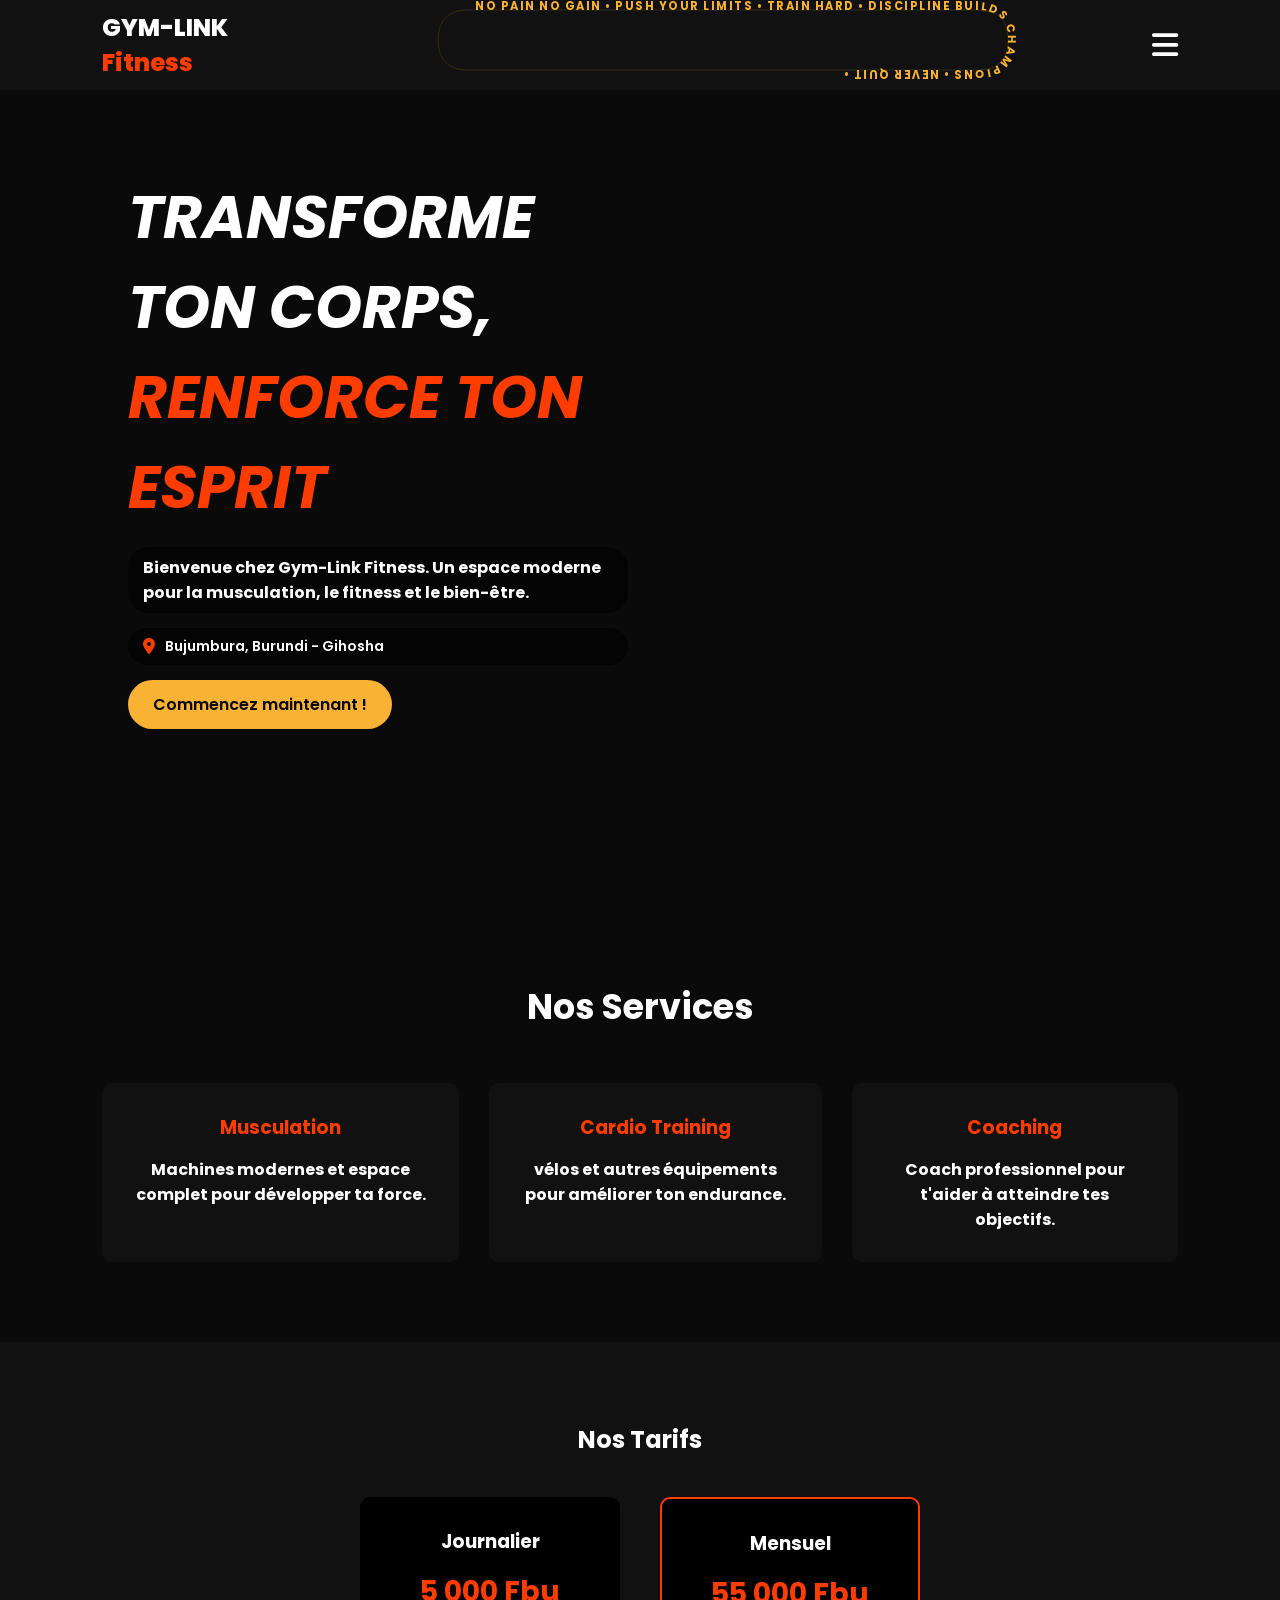
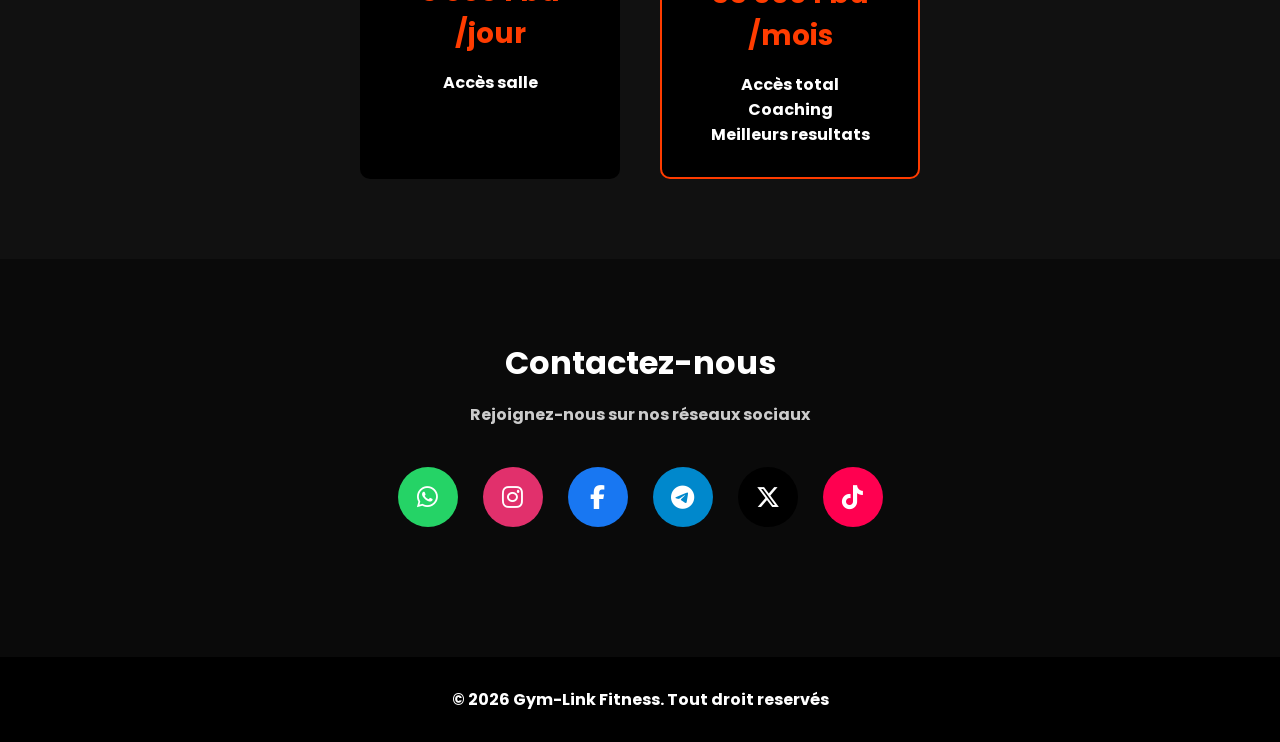
==== index.html @ d50b7b82 "mise a jour du siteweb" ====
<!doctype html>
<html lang="fr">
  <head>
    <meta charset="UTF-8" />
    <meta name="viewport" content="width=device-width, initial-scale=1.0" />
    <title>Gym-Link Fitness</title>
    <link rel="stylesheet" href="style.css" />
    <link
      rel="stylesheet"
      href="https://cdnjs.cloudflare.com/ajax/libs/font-awesome/6.5.0/css/all.min.css"
    />
    <link
      href="https://fonts.googleapis.com/css2?family=Poppins:wght@300;400;600;800&display=swap"
      rel="stylesheet"
    />
  </head>

  <body>
    <header>
      <nav class="navbar">
        <h2 class="logo">GYM-LINK <br /><span>Fitness</span></h2>
        <div class="ticker-wrapper">
          <svg viewBox="0 0 1000 120" class="ticker-svg">
            <path
              id="ticker-path"
              d="
        M 120 60
        Q 120 20 160 20
        L 840 20
        Q 880 20 880 60
        Q 880 100 840 100
        L 160 100
        Q 120 100 120 60
      "
              fill="none"
              stroke="rgba(249,178,51,0.2)"
            />

            <text class="ticker-text">
              <textPath id="text1" href="#ticker-path">
                NO PAIN NO GAIN • PUSH YOUR LIMITS • TRAIN HARD • DISCIPLINE
                BUILDS CHAMPIONS • NEVER QUIT •
              </textPath>
            </text>

            <text class="ticker-text">
              <textPath id="text2" href="#ticker-path">
                NO PAIN NO GAIN • PUSH YOUR LIMITS • TRAIN HARD • DISCIPLINE
                BUILDS CHAMPIONS • NEVER QUIT •
              </textPath>
            </text>
          </svg>
        </div>
        <div class="menu-burger">
          <i class="fas fa-bars" id="menu-btn"></i>
        </div>
      </nav>

      <!-- SIDEBAR -->
      <div class="sidebar" id="sidebar">
        <div class="close-btn" id="close-btn">&times;</div>

        <ul>
          <li>
            <a href="nosservices.html" data-key="tr-Services"></a>
          </li>
          <li><a href="tarifs.html" data-key="tr-Tarifs"></a></li>
          <li><a href="contact.html" data-key="tr-cont"></a></li>
          <li class="active">
            <a href="tutoriels.html" data-key="tr-entr&cons">
              <span>→</span>
            </a>
          </li>
        </ul>

        <div class="bottom">
          <a href="serviceclient.html">
            <span data-key="service_client"></span>
            <i class="fas fa-info-circle"></i>
          </a>

          <div id="google_translate_element">
            <div class="langue">
              <p onclick="toggleMenu()">
                <span id="current-lang">Français</span>
                <i class="fas fa-chevron-down"></i>
              </p>

              <ul id="lang-menu" class="hidden">
                <li onclick="changeLang('fr')">Français</li>
                <li onclick="changeLang('en')">English</li>
              </ul>
            </div>
          </div>
        </div>
      </div>
    </header>

    <!-- HERO -->
    <section class="hero">
      <div class="hero-content">
        <h1 data-key="hero_title">
          <span></span>
        </h1>

        <p data-key="hero_text"></p>

        <div class="address">
          <i class="fas fa-map-marker-alt"></i>
          <span data-key="location"></span>
        </div>

        <a href="A propos.html" class="btn" data-key="about_btn"> </a>

        <marquee class="hero-ticker" scrollamount="6">
          NO PAIN NO GAIN . PUSH YOUR LIMITS . TRAIN HARD . STRONGER EVERY DAY .
          DISCIPLINE BUILDS CHAMPIONS . NEVER QUIT .
        </marquee>
      </div>
    </section>

    <!-- SERVICES -->
    <section class="services" id="services">
      <h2 data-key="services_title"></h2>

      <div class="cards">
        <div class="card">
          <h3 data-key="musculation"></h3>
          <p data-key="musculation_desc"></p>
        </div>

        <div class="card">
          <h3 data-key="cardio"></h3>
          <p data-key="cardio_desc"></p>
        </div>

        <div class="card">
          <h3 data-key="coaching"></h3>
          <p data-key="coaching_desc"></p>
        </div>
      </div>
    </section>

    <!-- PRICING -->
    <section class="pricing" id="tarifs">
      <h2 data-key="pricing_title"></h2>

      <div class="price-cards">
        <div class="price">
          <h3 data-key="daily"></h3>
          <p class="amount" data-key="daily_price"></p>
          <p data-key="daily_access"></p>
        </div>

        <div class="price premium">
          <h3 data-key="monthly"></h3>
          <p class="amount" data-key="monthly_price"></p>
          <p data-key="monthly_access"></p>
          <p data-key="monthly_coaching"></p>
          <p data-key="monthly_result"></p>
        </div>
      </div>
    </section>

    <!-- CONTACT -->
    <section class="contact" id="contact">
      <h2 data-key="contact_title"></h2>

      <p data-key="social_text"></p>

      <div class="social-links">
        <a href="https://wa.me/25779116117" target="_blank">
          <i class="fab fa-whatsapp"></i>
        </a>

        <a href="#" target="_blank">
          <i class="fab fa-instagram"></i>
        </a>

        <a href="#" target="_blank">
          <i class="fab fa-facebook-f"></i>
        </a>

        <a href="#" target="_blank">
          <i class="fab fa-telegram"></i>
        </a>

        <a href="#" target="_blank">
          <i class="fab fa-x-twitter"></i>
        </a>

        <a href="#" target="_blank">
          <i class="fab fa-tiktok"></i>
        </a>
      </div>
    </section>

    <!-- FOOTER -->
    <footer>
      <p data-key="footer"></p>
    </footer>
    <script src="translate.js"></script>
  </body>
</html>
---- style.css ----
* {
  margin: 0;
  padding: 0;
  box-sizing: border-box;
  font-family: "Poppins", sans-serif;
}

body {
  background: #0a0a0a;
  color: white;
  font-weight: bold;
}

a {
  text-decoration: none;
  color: #000;
}

header {
  position: fixed;
  top: 0;
  width: 100%;
  z-index: 1000;
}
/* NAVBAR */

.navbar {
  position: relative;

  display: flex;
  align-items: center;
  justify-content: space-between;

  padding: 20px 8%;
  background: #111;

  height: 90px;

  overflow: hidden;
}

.ticker-wrapper {
  position: absolute;

  left: 60%;
  top: 50%;

  transform: translate(-50%, -50%);

  width: 70%;
  height: 100px;

  pointer-events: none;
}

.ticker-svg {
  width: 90%;
  height: 90%;
}

/* Texte */
.ticker-text {
  fill: #f9b233;

  font-size: 15px;
  font-weight: bold;

  letter-spacing: 2px;

  text-transform: uppercase;
}

/* Animation du texte */
.ticker-text textPath {
  animation: moveText 12s linear infinite;
}

@keyframes moveText {
  from {
    start-offset: 0%;
  }

  to {
    start-offset: 100%;
  }
}

.logo {
  color: white;
  font-weight: 800;
}
.logo span {
  color: #ff3c00;
}

.nav-links {
  display: none;
}

#menu-btn {
  display: flex;
  flex-direction: column;
  cursor: pointer;
  z-index: 1100;
  color: white;
  font-size: 30px;
}

/* SIDEBAR */
.sidebar {
  position: fixed;
  top: 0;
  right: -100%;
  width: 350px;
  /* max-width: 100%; */
  /* height: 100vh; */
  height: 100%;
  background: white;
  padding: 20px;
  transition: 0.4s ease;
  /* z-index: 2000; */
  z-index: 1000;

  display: flex;
  flex-direction: column;
  justify-content: space-between;
}

/* Active (ouvre le menu) */
.sidebar.active {
  right: 0;
}

/* Bouton fermer */
.close-btn {
  font-size: 30px;
  cursor: pointer;
  text-align: right;
  color: black;
}

/* MENU LIST */
.sidebar ul {
  list-style: none;
  margin-top: 30px;
}

.sidebar ul li a {
  padding: 15px 0;
  border-bottom: 1px dotted black;
  font-weight: bold;
  cursor: pointer;
  display: flex;
  justify-content: space-between;
  text-decoration: none;
  color: black;
}

.sidebar ul li.active {
  border-left: 4px solid #ff3c00;
  padding-left: 10px;
}

/* BAS */
.bottom {
  margin-top: 40px;
}
.bottom a {
  text-decoration: none;
  font-weight: bold;
  color: black;
}

.bottom p {
  margin: 15px 0;
  cursor: pointer;
  color: black;
  font-weight: bold;
}

.bottom i {
  color: #ff3c00;
}

.langue {
  position: relative;
  cursor: pointer;
}

.langue ul {
  left: 0;
  background: #222;
  list-style: none;
  padding: 0;
  margin: 0;
  width: 120px;
  border-radius: 5px;
}

.langue ul li {
  padding: 8px;
  color: white;
}

.langue ul li:hover {
  background: #f9b233;
}

.hidden {
  display: none;
}

.hero {
  min-height: 100vh;
  background-image: url("IMAGE/backgroung001.jpeg");
  background-size: cover;
  background-position: center;
  background-repeat: no-repeat;

  display: flex;
  align-items: center;
  padding-left: 0 8%;
  position: relative;
}

.hero-content {
  max-width: 500px;
  display: flex;
  flex-direction: column;
  gap: 15px;
  margin-left: 10%;
}

.hero h1 {
  font-size: 60px;
  font-style: oblique;
}

.hero h1 span {
  color: #ff3c00;
}

.hero p {
  font-weight: bold;
  background: rgba(0, 0, 0, 0.6);
  padding: 8px 15px;
  border-radius: 20px;
}

/* HERO ADDRESS */

.address {
  display: flex;
  align-items: center;
  gap: 10px;

  font-weight: 600;
  font-size: 14px;

  background: rgba(0, 0, 0, 0.6);
  padding: 8px 15px;
  border-radius: 20px;

  backdrop-filter: blur(5px);
}

.address i {
  color: #ff3c00;
  font-size: 16px;
}
/* BOUTON */
.btn {
  display: inline-block;
  width: fit-content;

  background: #f9b233;
  color: black;
  padding: 12px 25px;
  text-decoration: none;
  font-weight: 600;
  border-radius: 30px;
}

.btn:hover {
  background: #ddd;
}

.hero-ticker {
  position: absolute;
  bottom: 30px;
  left: 0;
  width: 100%;
  color: #f9b233;
  font-weight: bold;
  font-size: 14px;
  display: none;
  text-align: center;
}

/* SERVICES */

.services {
  padding: 80px 8%;
  text-align: center;
}

.services h2 {
  font-size: 35px;
  margin-bottom: 50px;
}

.cards {
  display: flex;
  gap: 30px;
  justify-content: center;
}

.card {
  background: #111;
  padding: 30px;
  border-radius: 10px;
  transition: 0.3s;
}

.card:hover {
  transform: translateY(-10px);
  background: #1b1b1b;
}

.card h3 {
  margin-bottom: 15px;
  color: #ff3c00;
}

/* PRICING */

.pricing {
  padding: 80px 8%;
  text-align: center;
  background: #111;
}

.price-cards {
  display: flex;
  gap: 40px;
  justify-content: center;
  margin-top: 40px;
}

.price {
  background: black;
  padding: 30px;
  border-radius: 10px;
  width: 260px;
}

.price .amount {
  font-size: 28px;
  margin: 15px 0;
  color: #ff3c00;
}

.premium {
  border: 2px solid #ff3c00;
}

/* CONTACT */

.contact {
  padding: 80px 8%;
  text-align: center;
  background: #0a0a0a;
}

.contact h2 {
  font-size: 32px;
  margin-bottom: 15px;
}

.contact p {
  margin-bottom: 40px;
  color: #ccc;
}

.social-links {
  display: flex;
  justify-content: center;
  gap: 25px;
  flex-wrap: wrap;
}

.social-links a {
  width: 60px;
  height: 60px;

  display: flex;
  align-items: center;
  justify-content: center;

  background: #111;

  border-radius: 50%;

  font-size: 24px;
  color: white;

  transition: 0.3s;
  text-decoration: none;
}

.social-links a:hover {
  transform: translateY(-8px) scale(1.1);
}

/* Couleurs spécifiques */
.social-links a:nth-child(1) {
  background: #25d366;
}

.social-links a:nth-child(2) {
  background: #e1306c;
}

.social-links a:nth-child(3) {
  background: #1877f2;
}

.social-links a:nth-child(4) {
  background: #0088cc;
}

.social-links a:nth-child(5) {
  background: #000;
}

.social-links a:nth-child(6) {
  background: #ff0050;
}

/* Effet hover */
.social-links a:nth-child(1):hover {
  background: #25d366; /* WhatsApp */
}

.social-links a:nth-child(2):hover {
  background: #e1306c; /* Instagram */
}

.social-links a:nth-child(3):hover {
  background: #1877f2; /* Facebook */
}

.social-links a:nth-child(4):hover {
  background: #0088cc; /* Telegram */
}

.social-links a:nth-child(5):hover {
  background: #000; /* X */
}

.social-links a:nth-child(6):hover {
  background: #ff0050; /* TikTok */
}
/* FOOTER */

footer {
  text-align: center;
  padding: 30px;
  background: black;
  margin-top: 50px;
}

/* TABLETTE */
@media (max-width: 1024px) {
  .navbar {
    padding: 15px 5%;
  }

  .ticker-wrapper {
    display: none;
  }

  .hero {
    padding-left: 5%;
  }

  .hero h1 {
    font-size: 45px;
  }

  .hero p {
    font-size: 16px;
  }
  .hero-address {
    position: absolute;
    bottom: 225px; /* juste au-dessus du ticker */
    left: 4%;

    display: flex;
    align-items: center;
    gap: 10px;

    color: #fff;
    font-weight: 600;
    font-size: 14px;

    background: rgba(0, 0, 0, 0.6);
    padding: 8px 15px;
    border-radius: 20px;

    backdrop-filter: blur(5px);
  }

  .hero-address i {
    color: #ff3c00;
    font-size: 16px;
  }

  .hero-ticker {
    display: block;
  }
  .services {
    padding: 60px 5%;
  }

  .services h2 {
    font-size: 30px;
    margin-bottom: 40px;
  }

  .cards {
    gap: 20px;
  }

  .card {
    padding: 25px;
  }

  .pricing {
    padding: 60px 5%;
  }

  .price-cards {
    gap: 25px;
    flex-wrap: wrap;
    justify-content: center;
  }

  .price {
    width: 220px;
    padding: 25px;
  }

  .price .amount {
    font-size: 24px;
  }
}

/* MOBILE */

@media (max-width: 768px) {
  /* NAVBAR */
  .logo {
    font-size: 20px;
  }

  .quote-container {
    display: none;
  }

  #menu-btn {
    display: flex;
    font-size: 28px;
    cursor: pointer;
  }

  /* A CHANGE DANS LE SITE WEB  */
  .hero h1 {
    font-size: 35px;
  }

  .hero p {
    font-size: 15px;
  }

  .btn {
    font-size: 14px;
    padding: 10px 20px;
  }
  /* A CHANGE DANS LE SITE WEB  */

  .cards {
    flex-direction: column;
    gap: 20px;
    align-items: center;
  }

  .card {
    width: 90%;
    max-width: 350px;
  }

  .services h2 {
    font-size: 28px;
  }

  /* PRICING */
  .price-cards {
    flex-direction: column;
    gap: 20px;
    align-items: center;
  }

  .price {
    width: 90%;
    max-width: 350px;
    padding: 25px;
  }

  .price h3,
  .price .amount {
    text-align: center;
  }
}

@media (max-width: 480px) {
  .logo {
    font-size: 18px;
  }

  .nav-links {
    width: 100%;
  }

  .nav-links li {
    margin: 8px 0;
  }

  /* HERO */
  .hero {
    height: 70vh;
    padding-left: 5%;
  }

  .hero h1 {
    font-size: 28px;
  }

  .hero p {
    font-size: 14px;
  }
  .hero-address {
    position: absolute;
    bottom: 225px; /* juste au-dessus du ticker */
    left: 4%;

    display: flex;
    align-items: center;
    gap: 10px;

    color: #fff;
    font-weight: 600;
    font-size: 14px;

    background: rgba(0, 0, 0, 0.6);
    padding: 8px 15px;
    border-radius: 20px;

    backdrop-filter: blur(5px);
  }

  .hero-address i {
    color: #ff3c00;
    font-size: 16px;
  }
  .btn {
    padding: 8px 15px;
    font-size: 13px;
  }

  .quote-container {
    display: none;
  }

  .hero-ticker {
    display: block;
    font-size: 11px;
  }

  /* SERVICES */
  .services h2 {
    font-size: 24px;
    margin-bottom: 30px;
  }

  .card {
    padding: 20px;
  }

  /* PRICING */
  .price h3 {
    font-size: 18px;
  }

  .price .amount {
    font-size: 22px;
  }
}
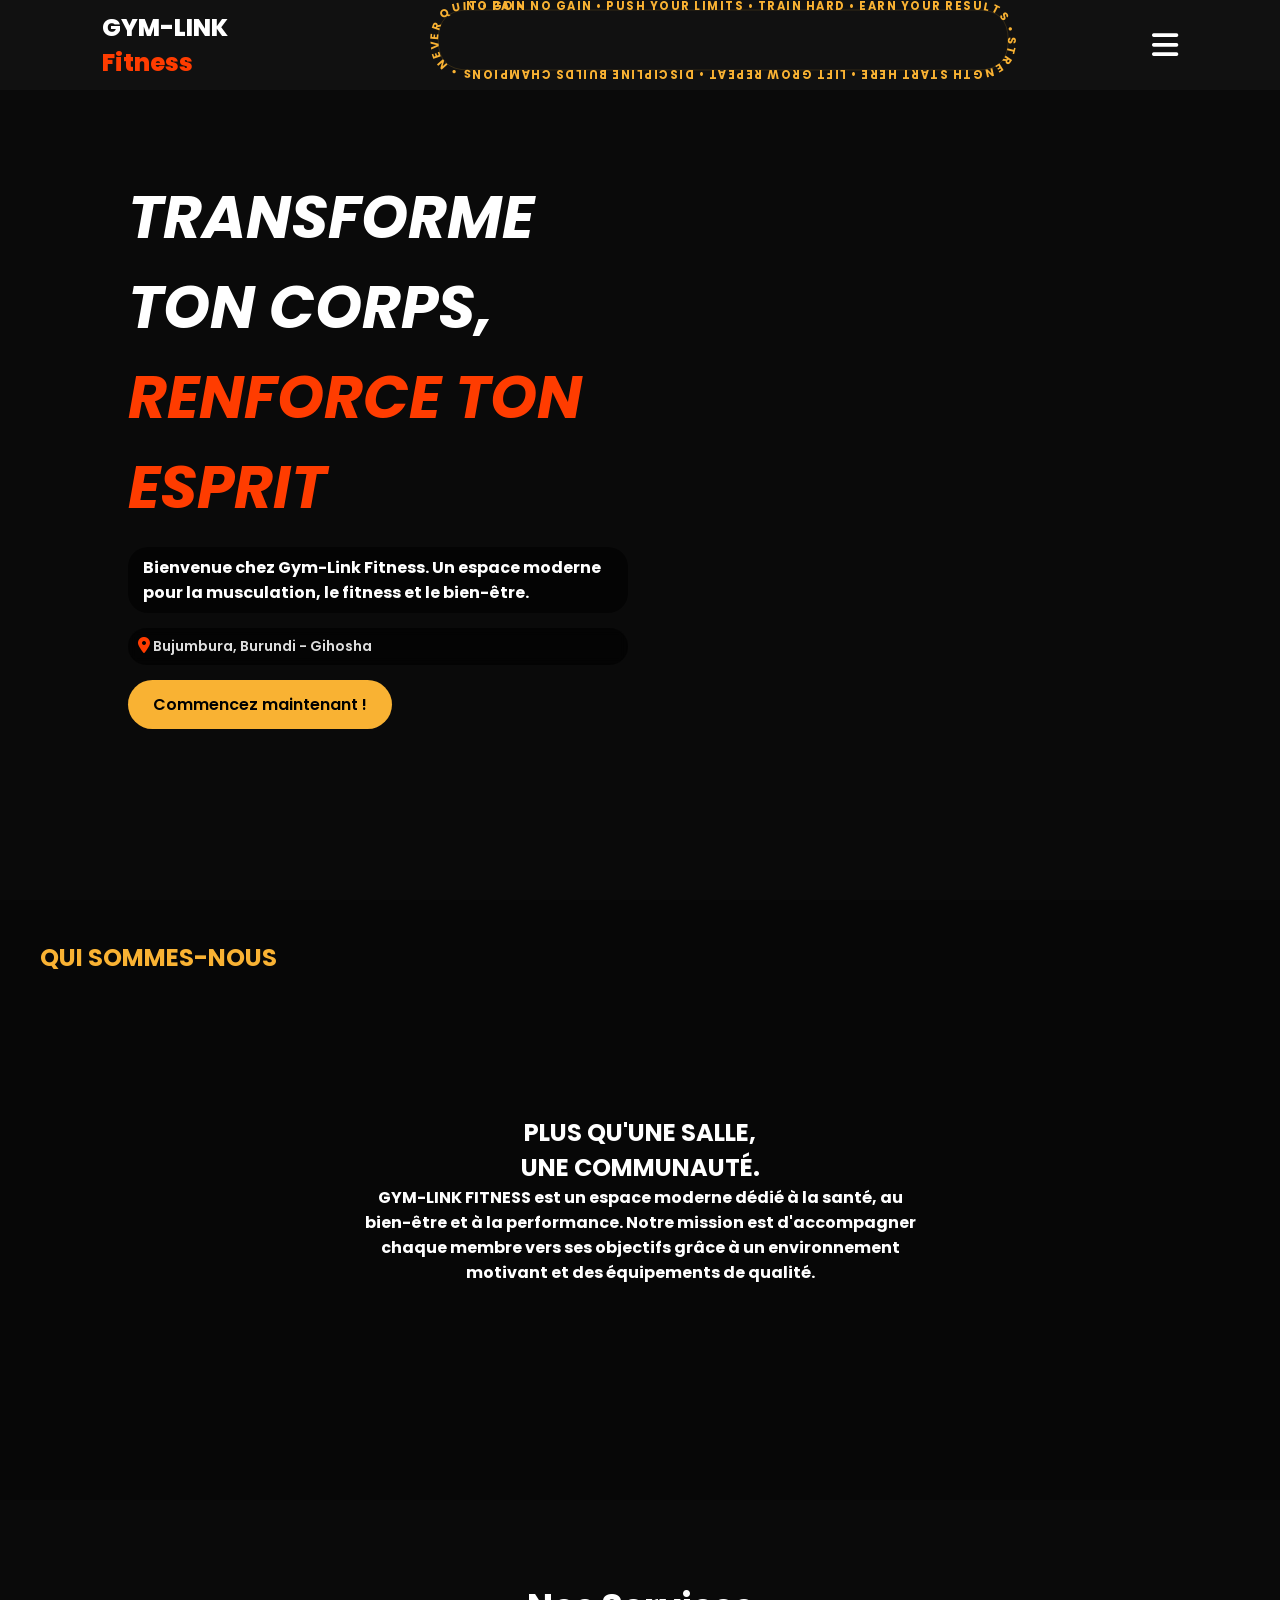
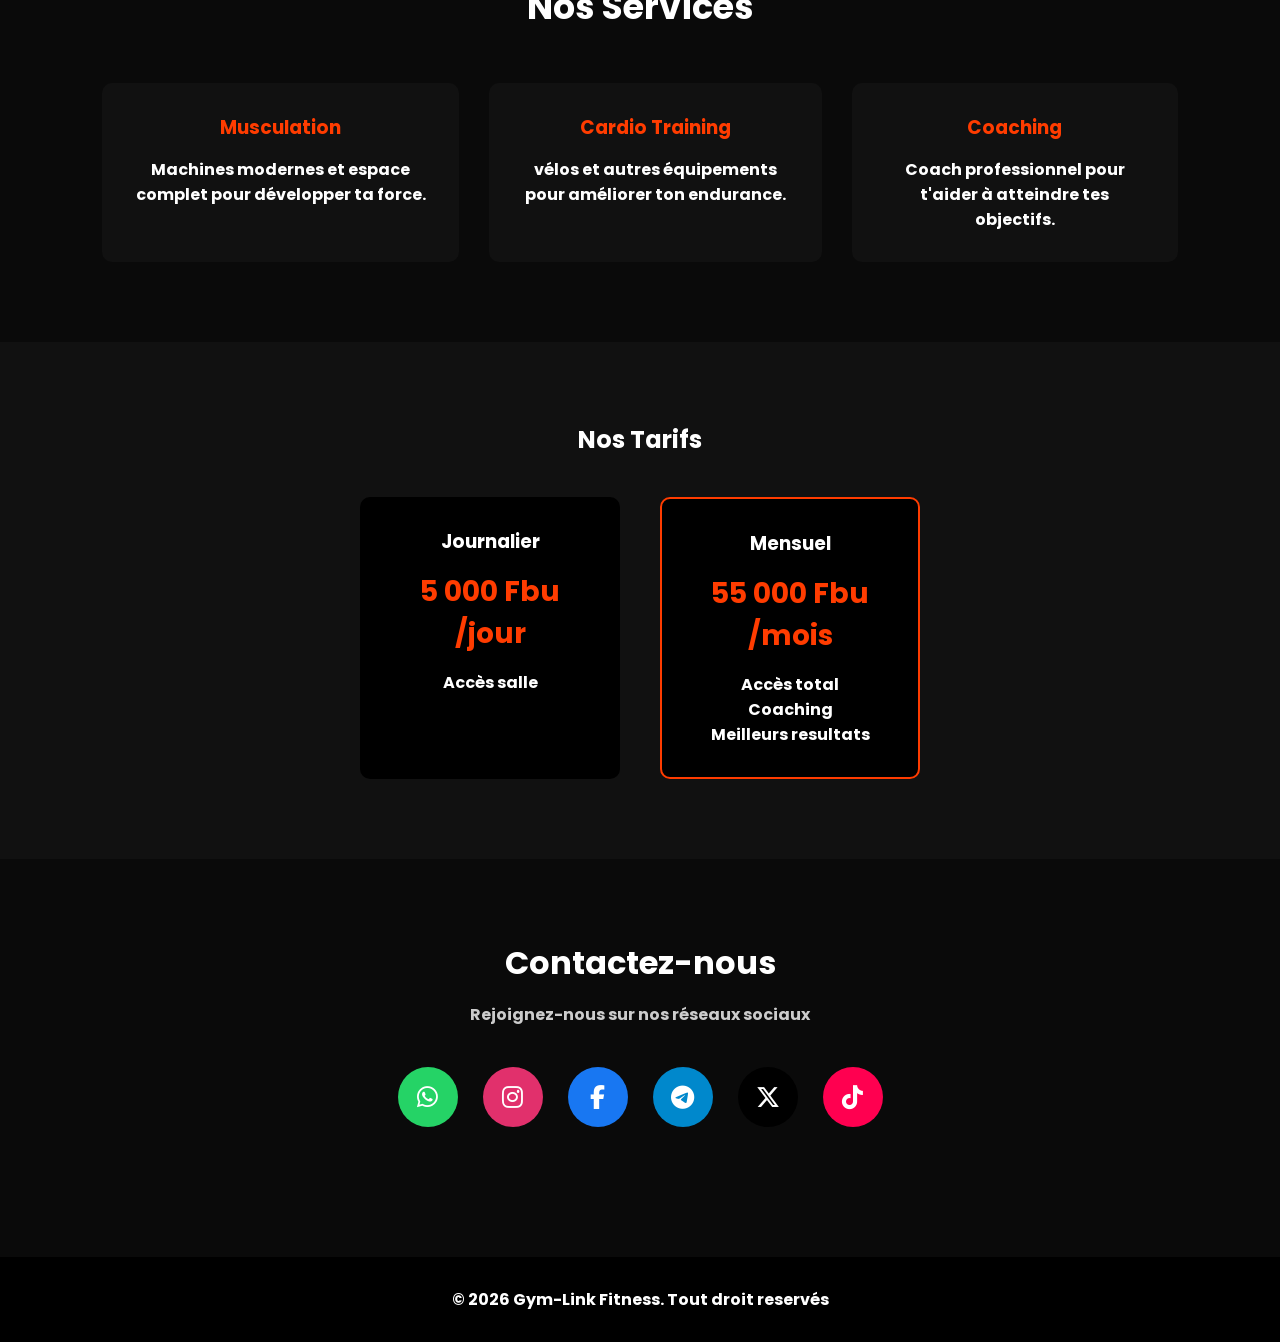
==== commit 4d700ab6: "mise a jour" ====
--- a/index.html
+++ b/index.html
@@ -14,7 +14,6 @@
       rel="stylesheet"
     />
   </head>
-
   <body>
     <header>
       <nav class="navbar">
@@ -38,15 +37,17 @@
 
             <text class="ticker-text">
               <textPath id="text1" href="#ticker-path">
-                NO PAIN NO GAIN • PUSH YOUR LIMITS • TRAIN HARD • DISCIPLINE
-                BUILDS CHAMPIONS • NEVER QUIT •
+                NO PAIN NO GAIN • PUSH YOUR LIMITS • TRAIN HARD • EARN YOUR
+                RESULTS • STRENGTH START HERE • LIFT GROW REPEAT • DISCIPLINE
+                BUILDS CHAMPIONS • NEVER QUIT • GO •
               </textPath>
             </text>
 
             <text class="ticker-text">
               <textPath id="text2" href="#ticker-path">
-                NO PAIN NO GAIN • PUSH YOUR LIMITS • TRAIN HARD • DISCIPLINE
-                BUILDS CHAMPIONS • NEVER QUIT •
+                NO PAIN NO GAIN • PUSH YOUR LIMITS • TRAIN HARD • EARN YOUR
+                RESULTS • STRENGTH START HERE • LIFT GROW REPEAT • DISCIPLINE
+                BUILDS CHAMPIONS • NEVER QUIT • GO •
               </textPath>
             </text>
           </svg>
@@ -106,16 +107,102 @@
         <p data-key="hero_text"></p>
 
         <div class="address">
-          <i class="fas fa-map-marker-alt"></i>
-          <span data-key="location"></span>
+          <a
+            href="https://www.google.com/maps?q=-3.364825, 29.401467"
+            target="_blank"
+            class="location-btn"
+          >
+            <i class="fas fa-map-marker-alt"></i>
+            <span data-key="location"></span>
+          </a>
         </div>
 
         <a href="A propos.html" class="btn" data-key="about_btn"> </a>
 
         <marquee class="hero-ticker" scrollamount="6">
-          NO PAIN NO GAIN . PUSH YOUR LIMITS . TRAIN HARD . STRONGER EVERY DAY .
-          DISCIPLINE BUILDS CHAMPIONS . NEVER QUIT .
+          NO PAIN NO GAIN • PUSH YOUR LIMITS • TRAIN HARD • STRONGER EVERY DAY •
+          DISCIPLINE BUILDS CHAMPIONS • NEVER QUIT •
         </marquee>
+      </div>
+    </section>
+
+    <section class="about-gym" id="about">
+      <!-- Bordure décorative -->
+      <div class="about-frame">
+        <!-- Slider -->
+        <div class="about-slider">
+          <div class="about-card">
+            <img src="IMAGE/image1quisomme-nous.jpg" alt="" />
+            <div class="about-content">
+              <h2>QUI SOMMES-NOUS</h2>
+              <h1>
+                PLUS QU'UNE SALLE,<br />
+                UNE COMMUNAUTÉ.
+              </h1>
+              <p>
+                GYM-LINK FITNESS est un espace moderne dédié à la santé, au
+                bien-être et à la performance. Notre mission est d'accompagner
+                chaque membre vers ses objectifs grâce à un environnement
+                motivant et des équipements de qualité.
+              </p>
+            </div>
+          </div>
+
+          <div class="about-card">
+            <img src="IMAGE/image2quisomme-nous.jpg" alt="" />
+            <div class="about-content">
+              <h2>QUI SOMMES-NOUS</h2>
+              <h1>
+                PLUS QU'UNE SALLE,<br />
+                UNE COMMUNAUTÉ.
+              </h1>
+
+              <p>
+                GYM-LINK FITNESS est un espace moderne dédié à la santé, au
+                bien-être et à la performance. Notre mission est d'accompagner
+                chaque membre vers ses objectifs grâce à un environnement
+                motivant et des équipements de qualité.
+              </p>
+            </div>
+          </div>
+
+          <div class="about-card">
+            <img src="IMAGE/image3quisomme-nous.jpg" alt="" />
+            <div class="about-content">
+              <h2>QUI SOMMES-NOUS</h2>
+              <h1>
+                PLUS QU'UNE SALLE,<br />
+                UNE COMMUNAUTÉ.
+              </h1>
+
+              <p>
+                GYM-LINK FITNESS est un espace moderne dédié à la santé, au
+                bien-être et à la performance. Notre mission est d'accompagner
+                chaque membre vers ses objectifs grâce à un environnement
+                motivant et des équipements de qualité.
+              </p>
+            </div>
+          </div>
+
+          <div class="about-card">
+            <img src="IMAGE/image4quisomme-nous.jpg" alt="" />
+            <div class="about-content">
+              <h2>QUI SOMMES-NOUS</h2>
+              <h1>
+                PLUS QU'UNE SALLE,<br />
+                UNE COMMUNAUTÉ.
+              </h1>
+
+              <p>
+                GYM-LINK FITNESS est un espace moderne dédié à la santé, au
+                bien-être et à la performance. Notre mission est d'accompagner
+                chaque membre vers ses objectifs grâce à un environnement
+                motivant et des équipements de qualité.
+              </p>
+            </div>
+          </div>
+        </div>
+        <!-- Texte -->
       </div>
     </section>
 
@@ -200,5 +287,128 @@
       <p data-key="footer"></p>
     </footer>
     <script src="translate.js"></script>
+    <script>
+      const slider = document.querySelector(".about-slider");
+      const cards = document.querySelectorAll(".about-card");
+
+      let current = 0;
+      let timer;
+
+      function updateCards() {
+        cards.forEach((card, index) => {
+          card.classList.remove("active", "prev", "next");
+
+          if (index === current) {
+            card.classList.add("active");
+          } else if (index < current) {
+            card.classList.add("prev");
+          } else {
+            card.classList.add("next");
+          }
+        });
+      }
+
+      updateCards();
+
+      function next() {
+        current++;
+
+        if (current >= cards.length) {
+          current = 0;
+        }
+
+        updateCards();
+      }
+
+      function prev() {
+        current--;
+
+        if (current < 0) {
+          current = cards.length - 1;
+        }
+
+        updateCards();
+      }
+
+      function startAuto() {
+        timer = setInterval(next, 5000);
+      }
+
+      function stopAuto() {
+        clearInterval(timer);
+      }
+
+      startAuto();
+
+      //--------------- Swipe ----------------
+
+      let startX = 0;
+      let moveX = 0;
+      let isDown = false;
+
+      function begin(x) {
+        startX = x;
+        moveX = x;
+        isDown = true;
+
+        stopAuto();
+      }
+
+      function move(x) {
+        if (!isDown) return;
+
+        moveX = x;
+      }
+
+      function end() {
+        if (!isDown) return;
+
+        let distance = moveX - startX;
+
+        if (distance < -80) {
+          next();
+        } else if (distance > 80) {
+          prev();
+        }
+
+        startAuto();
+
+        isDown = false;
+      }
+
+      // Mobile
+
+      slider.addEventListener("touchstart", (e) => {
+        begin(e.touches[0].clientX);
+      });
+
+      slider.addEventListener("touchmove", (e) => {
+        move(e.touches[0].clientX);
+      });
+
+      slider.addEventListener("touchend", end);
+
+      // PC
+
+      slider.addEventListener("mousedown", (e) => {
+        begin(e.clientX);
+      });
+
+      window.addEventListener("mousemove", (e) => {
+        move(e.clientX);
+      });
+
+      window.addEventListener("mouseup", end);
+
+      // Pause lorsque le doigt reste posé
+
+      slider.addEventListener("mouseenter", stopAuto);
+
+      slider.addEventListener("mouseleave", () => {
+        if (!isDown) {
+          startAuto();
+        }
+      });
+    </script>
   </body>
 </html>
--- a/style.css
+++ b/style.css
@@ -111,14 +111,11 @@
   position: fixed;
   top: 0;
   right: -100%;
-  width: 350px;
-  /* max-width: 100%; */
-  /* height: 100vh; */
+  width: 300px;
   height: 100%;
   background: white;
   padding: 20px;
   transition: 0.4s ease;
-  /* z-index: 2000; */
   z-index: 1000;
 
   display: flex;
@@ -258,12 +255,19 @@
   font-size: 14px;
 
   background: rgba(0, 0, 0, 0.6);
-  padding: 8px 15px;
+  padding: 8px 10px;
   border-radius: 20px;
 
   backdrop-filter: blur(5px);
 }
-
+.location-btn {
+  cursor: pointer;
+  color: #ddd;
+}
+
+.location-btn:hover {
+  color: #ff3c00;
+}
 .address i {
   color: #ff3c00;
   font-size: 16px;
@@ -282,7 +286,7 @@
 }
 
 .btn:hover {
-  background: #ddd;
+  background: #ff3c00;
 }
 
 .hero-ticker {
@@ -297,6 +301,88 @@
   text-align: center;
 }
 
+/* QUI SOMME NOUS */
+
+.about-frame {
+  width: 100%;
+  overflow: hidden;
+}
+
+.about-slider {
+  position: relative;
+  width: 100%;
+  height: 600px;
+  overflow: hidden;
+  touch-action: pan-y;
+  user-select: none;
+}
+
+.about-card {
+  position: absolute;
+  inset: 0;
+
+  transform: translateX(100%);
+  opacity: 0;
+
+  transition:
+    transform 0.55s ease,
+    opacity 0.55s ease;
+
+  pointer-events: none;
+}
+
+.about-card.active {
+  transform: translateX(0);
+  opacity: 1;
+  z-index: 3;
+  pointer-events: auto;
+}
+
+.about-card.prev {
+  transform: translateX(-100%);
+  opacity: 0;
+  z-index: 1;
+}
+
+.about-card.next {
+  transform: translateX(100%);
+  opacity: 0;
+  z-index: 2;
+}
+
+.about-card img {
+  min-width: 100%;
+  min-height: 100%;
+  object-fit: cover;
+}
+
+.about-content {
+  position: absolute;
+  inset: 0;
+
+  display: flex;
+  flex-direction: column;
+  justify-content: center;
+  align-items: center;
+
+  color: white;
+  text-align: center;
+  padding: 30px;
+
+  background: rgba(0, 0, 0, 0.35);
+}
+
+.about-content h2 {
+  color: #f9b233;
+  position: absolute;
+  left: 40px;
+  top: 40px;
+}
+
+.about-content p {
+  max-width: 600px;
+}
+
 /* SERVICES */
 
 .services {
@@ -471,6 +557,25 @@
 }
 
 /* TABLETTE */
+
+@media (min-width: 1600px) {
+  .about-slider {
+    height: 750px;
+  }
+
+  .about-content h1 {
+    font-size: 4rem;
+  }
+
+  .about-content h2 {
+    font-size: 2rem;
+  }
+
+  .about-content p {
+    font-size: 1.25rem;
+    max-width: 850px;
+  }
+}
 @media (max-width: 1024px) {
   .navbar {
     padding: 15px 5%;
@@ -491,9 +596,10 @@
   .hero p {
     font-size: 16px;
   }
+
   .hero-address {
     position: absolute;
-    bottom: 225px; /* juste au-dessus du ticker */
+    bottom: 225px;
     left: 4%;
 
     display: flex;
@@ -558,6 +664,32 @@
 
 /* MOBILE */
 
+@media (max-width: 992px) {
+  .about-slider {
+    height: 500px;
+  }
+
+  .about-content {
+    padding: 30px;
+  }
+
+  .about-content h2 {
+    left: 25px;
+    top: 25px;
+    font-size: 1.3rem;
+  }
+
+  .about-content h1 {
+    font-size: 2.5rem;
+    line-height: 1.2;
+  }
+
+  .about-content p {
+    max-width: 90%;
+    font-size: 1rem;
+  }
+}
+
 @media (max-width: 768px) {
   /* NAVBAR */
   .logo {
@@ -587,8 +719,33 @@
     font-size: 14px;
     padding: 10px 20px;
   }
+
   /* A CHANGE DANS LE SITE WEB  */
-
+  .about-slider {
+    height: 450px;
+  }
+
+  .about-content {
+    padding: 25px;
+  }
+
+  .about-content h2 {
+    position: static;
+    align-self: flex-start;
+    margin-bottom: 20px;
+    font-size: 1.1rem;
+  }
+
+  .about-content h1 {
+    font-size: 2rem;
+    margin-bottom: 20px;
+  }
+
+  .about-content p {
+    font-size: 0.95rem;
+    max-width: 100%;
+    line-height: 1.7;
+  }
   .cards {
     flex-direction: column;
     gap: 20px;
@@ -623,6 +780,31 @@
   }
 }
 
+@media (max-width: 576px) {
+  .about-slider {
+    height: 420px;
+  }
+
+  .about-content {
+    padding: 20px;
+  }
+
+  .about-content h2 {
+    font-size: 1rem;
+    margin-bottom: 15px;
+  }
+
+  .about-content h1 {
+    font-size: 1.6rem;
+    line-height: 1.25;
+  }
+
+  .about-content p {
+    font-size: 0.9rem;
+    line-height: 1.6;
+  }
+}
+
 @media (max-width: 480px) {
   .logo {
     font-size: 18px;
@@ -706,3 +888,26 @@
     font-size: 22px;
   }
 }
+
+@media (max-width: 380px) {
+  .about-slider {
+    height: 380px;
+  }
+
+  .about-content {
+    padding: 15px;
+  }
+
+  .about-content h2 {
+    font-size: 0.9rem;
+  }
+
+  .about-content h1 {
+    font-size: 1.3rem;
+  }
+
+  .about-content p {
+    font-size: 0.8rem;
+    line-height: 1.5;
+  }
+}
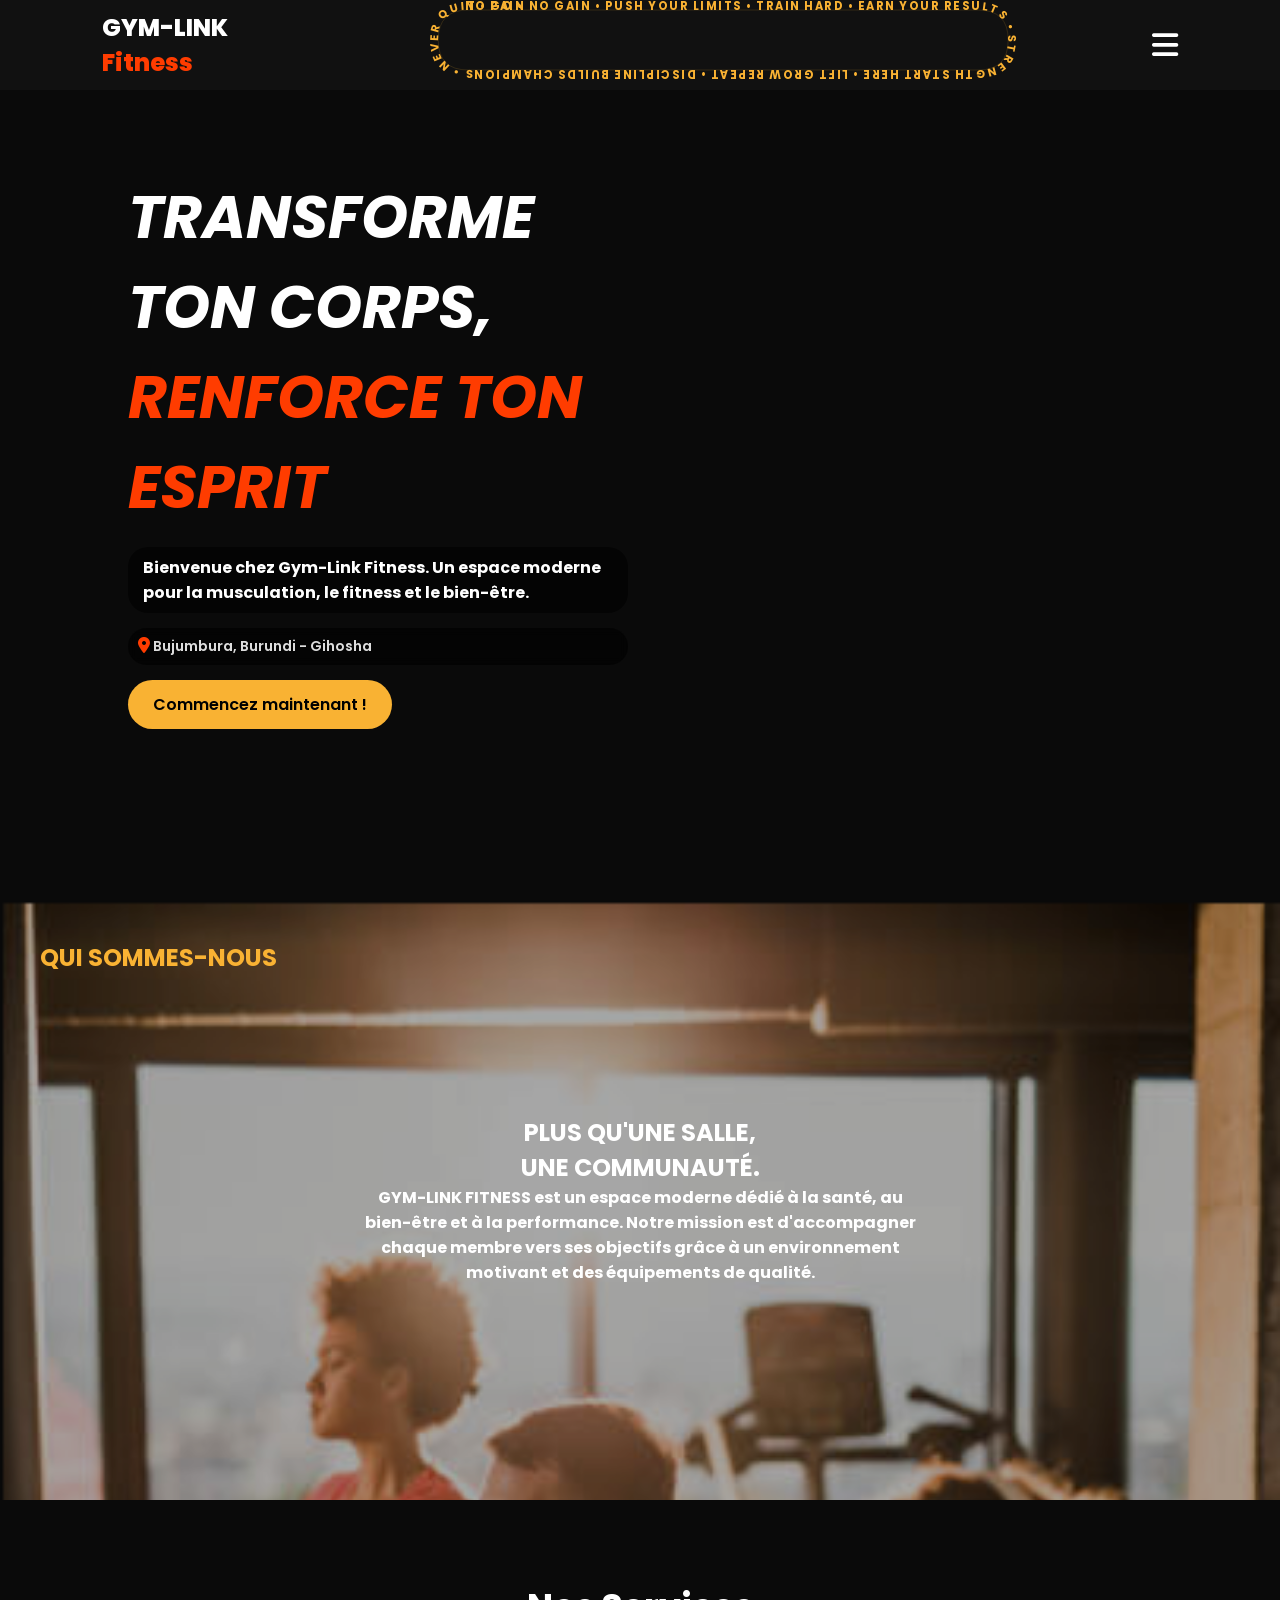
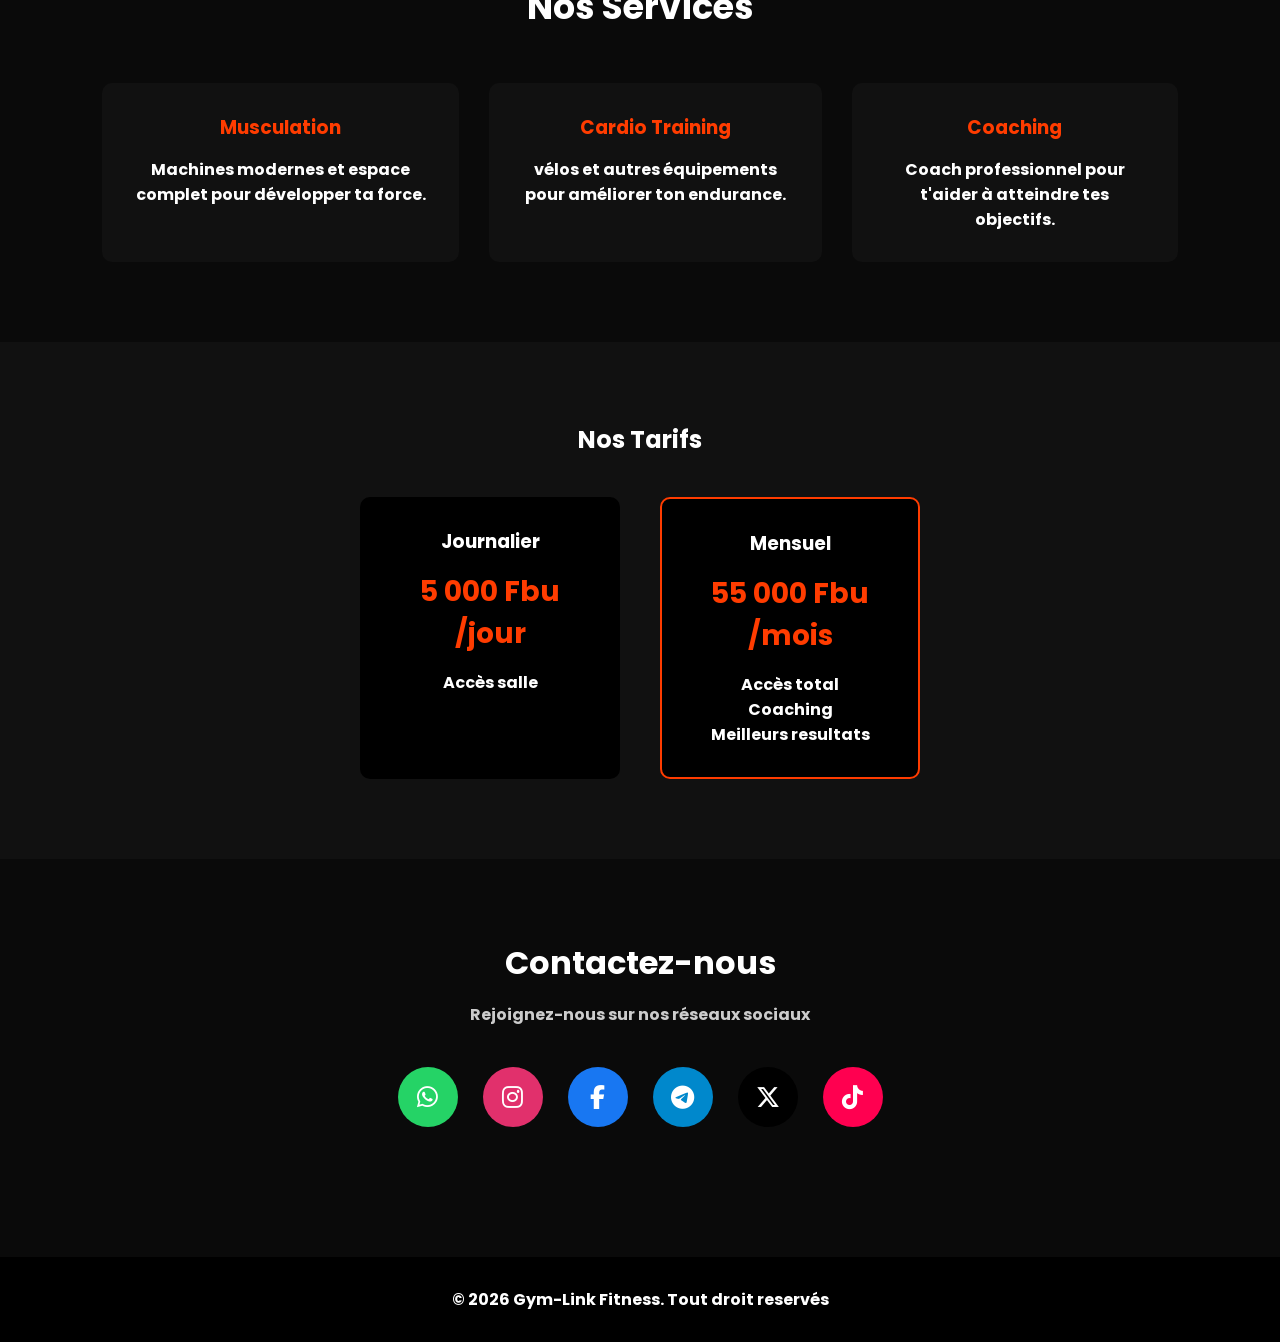
==== commit 2b6f027a: "mise a jour" ====
--- a/index.html
+++ b/index.html
@@ -108,7 +108,7 @@
 
         <div class="address">
           <a
-            href="https://www.google.com/maps?q=-3.364825, 29.401467"
+            href="https://www.google.com/maps?q=-3.364942,29.403633"
             target="_blank"
             class="location-btn"
           >
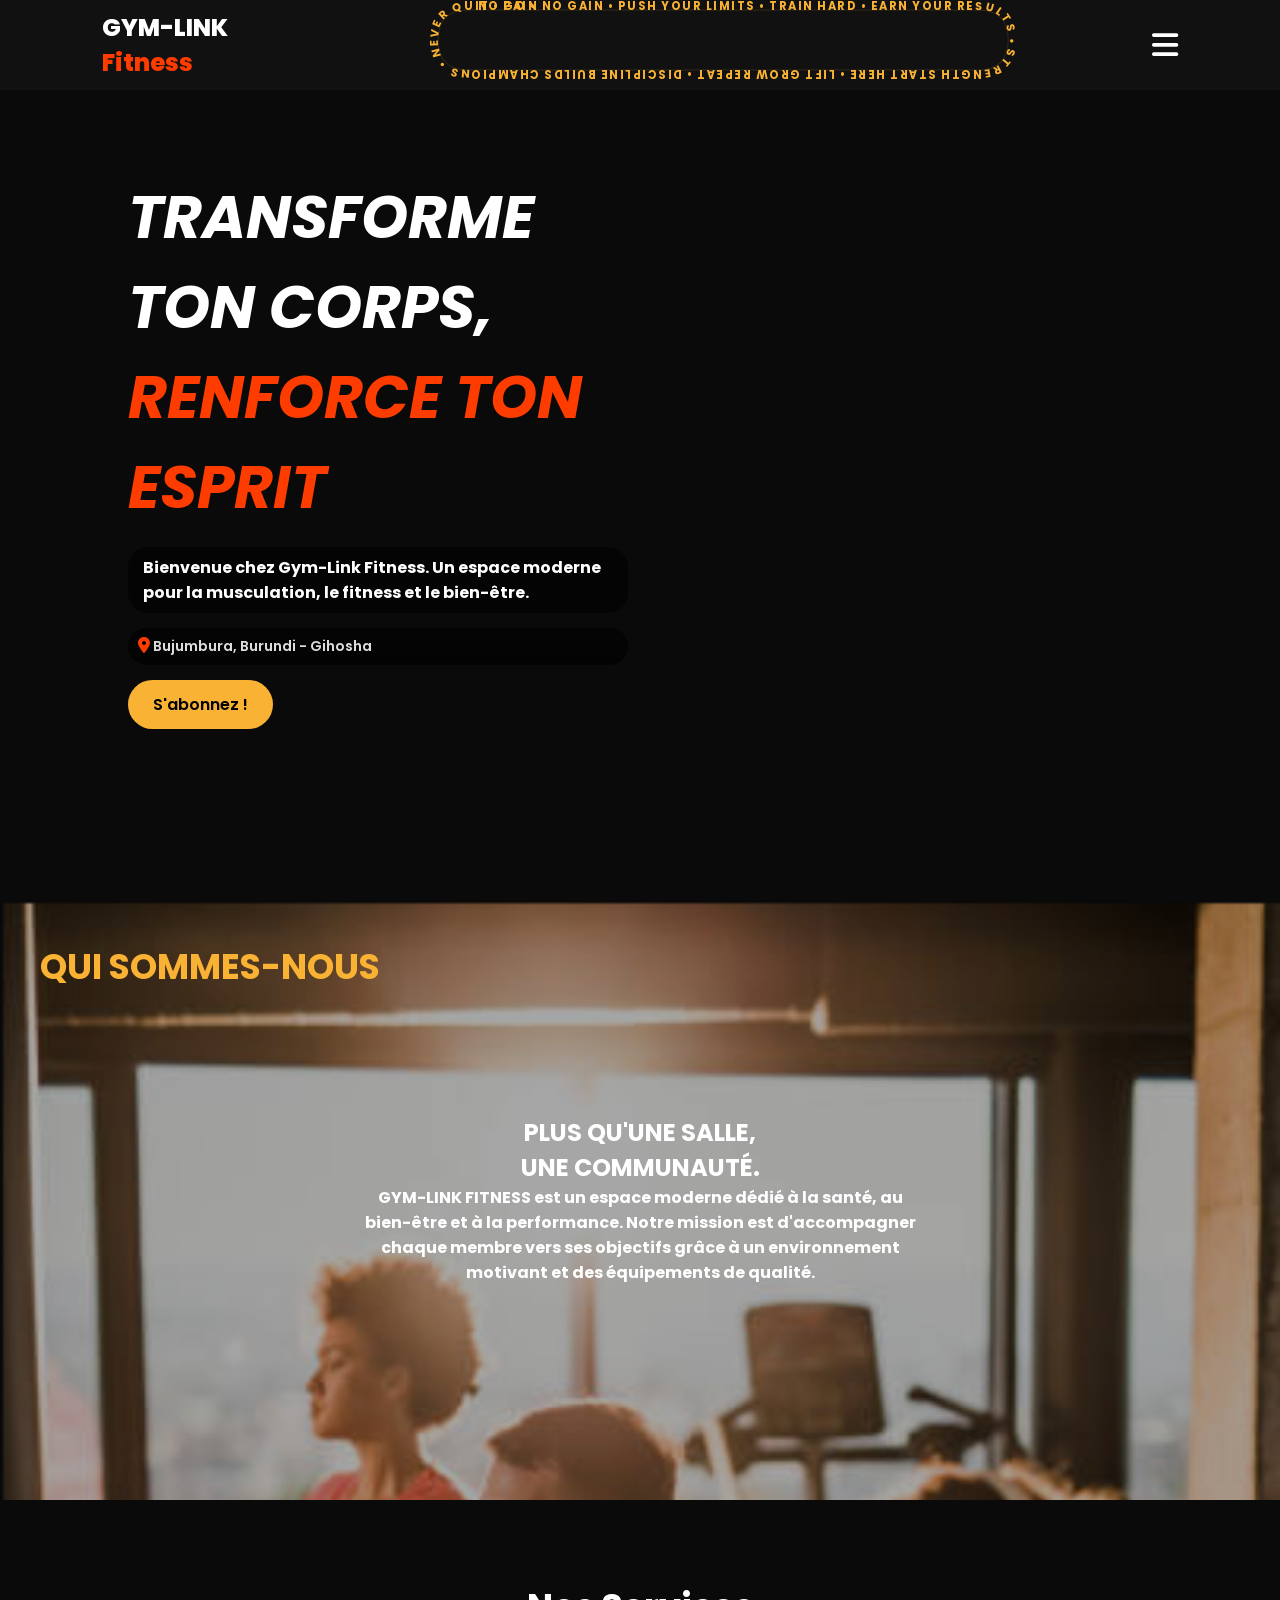
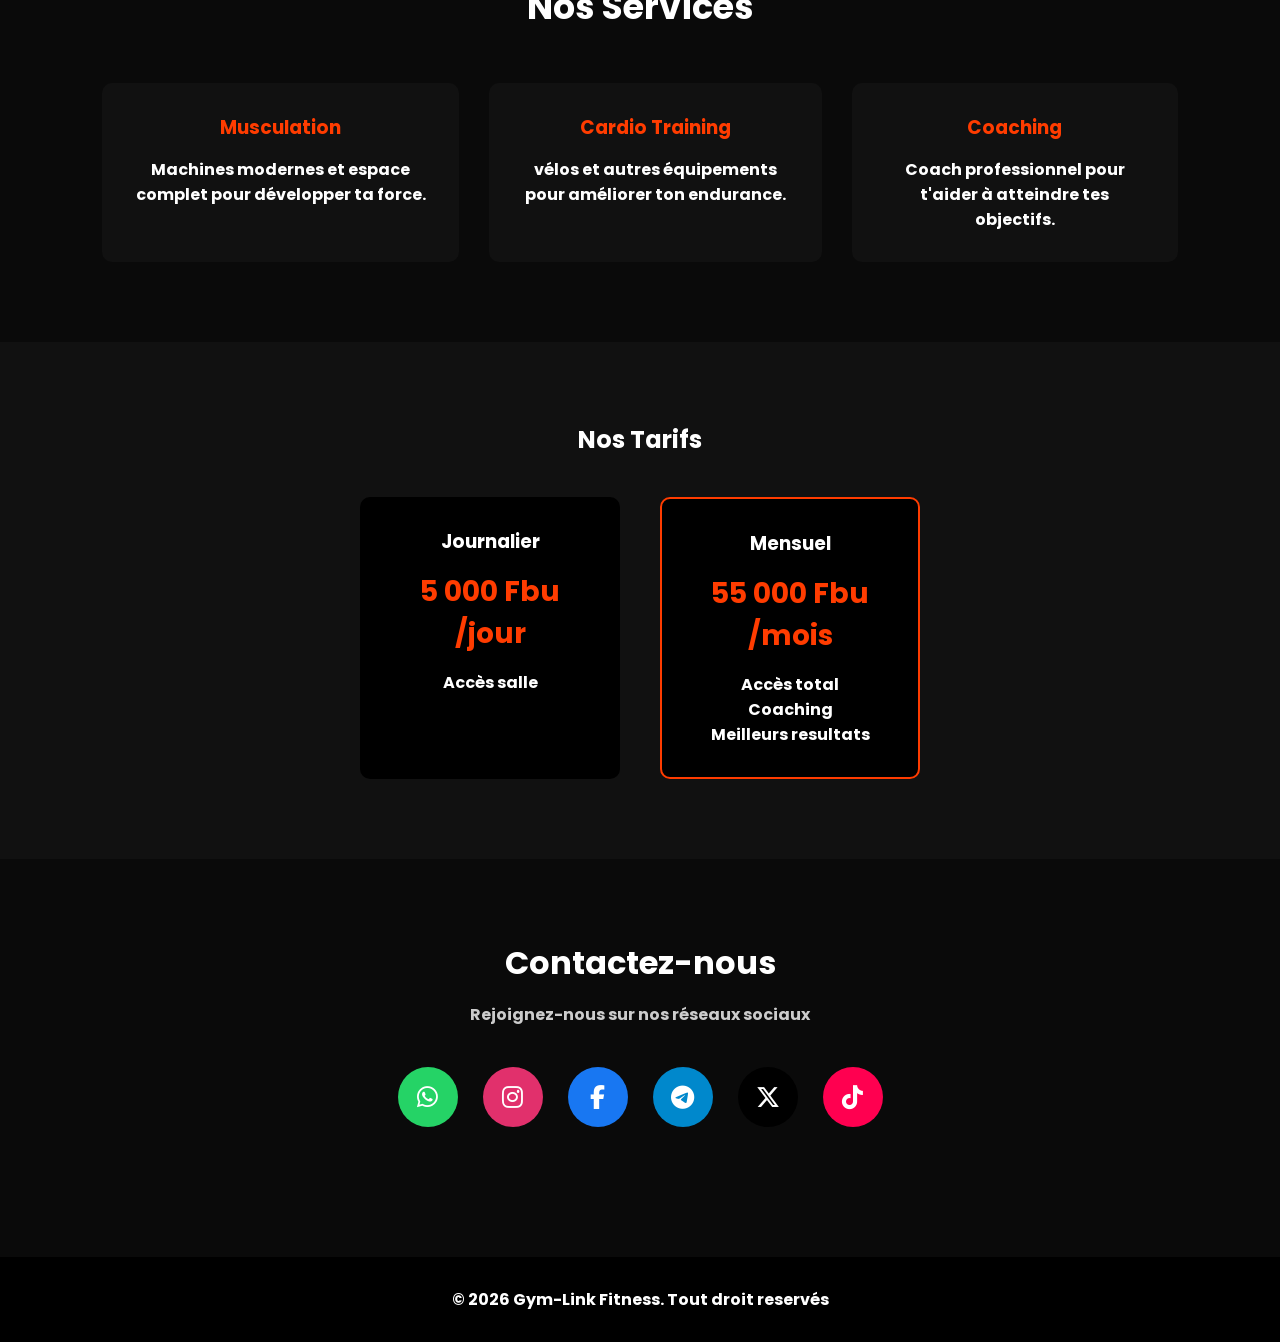
==== commit 31604d16: "mise a jour" ====
--- a/index.html
+++ b/index.html
@@ -108,7 +108,7 @@
 
         <div class="address">
           <a
-            href="https://www.google.com/maps?q=-3.364942,29.403633"
+            href="https://www.google.com/maps?q=-3.364825, 29.401467"
             target="_blank"
             class="location-btn"
           >
@@ -134,12 +134,22 @@
           <div class="about-card">
             <img src="IMAGE/image1quisomme-nous.jpg" alt="" />
             <div class="about-content">
-              <h2>QUI SOMMES-NOUS</h2>
-              <h1>
+              <h2 data-key="about-h2d"></h2>
+              <h1 data-key="about-h1d"></h1>
+              <p data-key="about-par"></p>
+            </div>
+          </div>
+
+          <div class="about-card">
+            <img src="IMAGE/image2quisomme-nous.jpg" alt="" />
+            <div class="about-content">
+              <h2 data-key="about-h2d">QUI SOMMES-NOUS</h2>
+              <h1 data-key="about-h1d">
                 PLUS QU'UNE SALLE,<br />
                 UNE COMMUNAUTÉ.
               </h1>
-              <p>
+
+              <p data-key="about-par">
                 GYM-LINK FITNESS est un espace moderne dédié à la santé, au
                 bien-être et à la performance. Notre mission est d'accompagner
                 chaque membre vers ses objectifs grâce à un environnement
@@ -149,15 +159,15 @@
           </div>
 
           <div class="about-card">
-            <img src="IMAGE/image2quisomme-nous.jpg" alt="" />
-            <div class="about-content">
-              <h2>QUI SOMMES-NOUS</h2>
-              <h1>
+            <img src="IMAGE/image3quisomme-nous.jpg" alt="" />
+            <div class="about-content">
+              <h2 data-key="about-h2d">QUI SOMMES-NOUS</h2>
+              <h1 data-key="about-h1d">
                 PLUS QU'UNE SALLE,<br />
                 UNE COMMUNAUTÉ.
               </h1>
 
-              <p>
+              <p data-key="about-par">
                 GYM-LINK FITNESS est un espace moderne dédié à la santé, au
                 bien-être et à la performance. Notre mission est d'accompagner
                 chaque membre vers ses objectifs grâce à un environnement
@@ -167,28 +177,10 @@
           </div>
 
           <div class="about-card">
-            <img src="IMAGE/image3quisomme-nous.jpg" alt="" />
-            <div class="about-content">
-              <h2>QUI SOMMES-NOUS</h2>
-              <h1>
-                PLUS QU'UNE SALLE,<br />
-                UNE COMMUNAUTÉ.
-              </h1>
-
-              <p>
-                GYM-LINK FITNESS est un espace moderne dédié à la santé, au
-                bien-être et à la performance. Notre mission est d'accompagner
-                chaque membre vers ses objectifs grâce à un environnement
-                motivant et des équipements de qualité.
-              </p>
-            </div>
-          </div>
-
-          <div class="about-card">
             <img src="IMAGE/image4quisomme-nous.jpg" alt="" />
             <div class="about-content">
-              <h2>QUI SOMMES-NOUS</h2>
-              <h1>
+              <h2 data-key="about-h2d">QUI SOMMES-NOUS</h2>
+              <h1 data-key="about-h1d">
                 PLUS QU'UNE SALLE,<br />
                 UNE COMMUNAUTÉ.
               </h1>
@@ -287,128 +279,5 @@
       <p data-key="footer"></p>
     </footer>
     <script src="translate.js"></script>
-    <script>
-      const slider = document.querySelector(".about-slider");
-      const cards = document.querySelectorAll(".about-card");
-
-      let current = 0;
-      let timer;
-
-      function updateCards() {
-        cards.forEach((card, index) => {
-          card.classList.remove("active", "prev", "next");
-
-          if (index === current) {
-            card.classList.add("active");
-          } else if (index < current) {
-            card.classList.add("prev");
-          } else {
-            card.classList.add("next");
-          }
-        });
-      }
-
-      updateCards();
-
-      function next() {
-        current++;
-
-        if (current >= cards.length) {
-          current = 0;
-        }
-
-        updateCards();
-      }
-
-      function prev() {
-        current--;
-
-        if (current < 0) {
-          current = cards.length - 1;
-        }
-
-        updateCards();
-      }
-
-      function startAuto() {
-        timer = setInterval(next, 5000);
-      }
-
-      function stopAuto() {
-        clearInterval(timer);
-      }
-
-      startAuto();
-
-      //--------------- Swipe ----------------
-
-      let startX = 0;
-      let moveX = 0;
-      let isDown = false;
-
-      function begin(x) {
-        startX = x;
-        moveX = x;
-        isDown = true;
-
-        stopAuto();
-      }
-
-      function move(x) {
-        if (!isDown) return;
-
-        moveX = x;
-      }
-
-      function end() {
-        if (!isDown) return;
-
-        let distance = moveX - startX;
-
-        if (distance < -80) {
-          next();
-        } else if (distance > 80) {
-          prev();
-        }
-
-        startAuto();
-
-        isDown = false;
-      }
-
-      // Mobile
-
-      slider.addEventListener("touchstart", (e) => {
-        begin(e.touches[0].clientX);
-      });
-
-      slider.addEventListener("touchmove", (e) => {
-        move(e.touches[0].clientX);
-      });
-
-      slider.addEventListener("touchend", end);
-
-      // PC
-
-      slider.addEventListener("mousedown", (e) => {
-        begin(e.clientX);
-      });
-
-      window.addEventListener("mousemove", (e) => {
-        move(e.clientX);
-      });
-
-      window.addEventListener("mouseup", end);
-
-      // Pause lorsque le doigt reste posé
-
-      slider.addEventListener("mouseenter", stopAuto);
-
-      slider.addEventListener("mouseleave", () => {
-        if (!isDown) {
-          startAuto();
-        }
-      });
-    </script>
   </body>
 </html>
--- a/style.css
+++ b/style.css
@@ -377,6 +377,7 @@
   position: absolute;
   left: 40px;
   top: 40px;
+  font-size: 35px;
 }
 
 .about-content p {
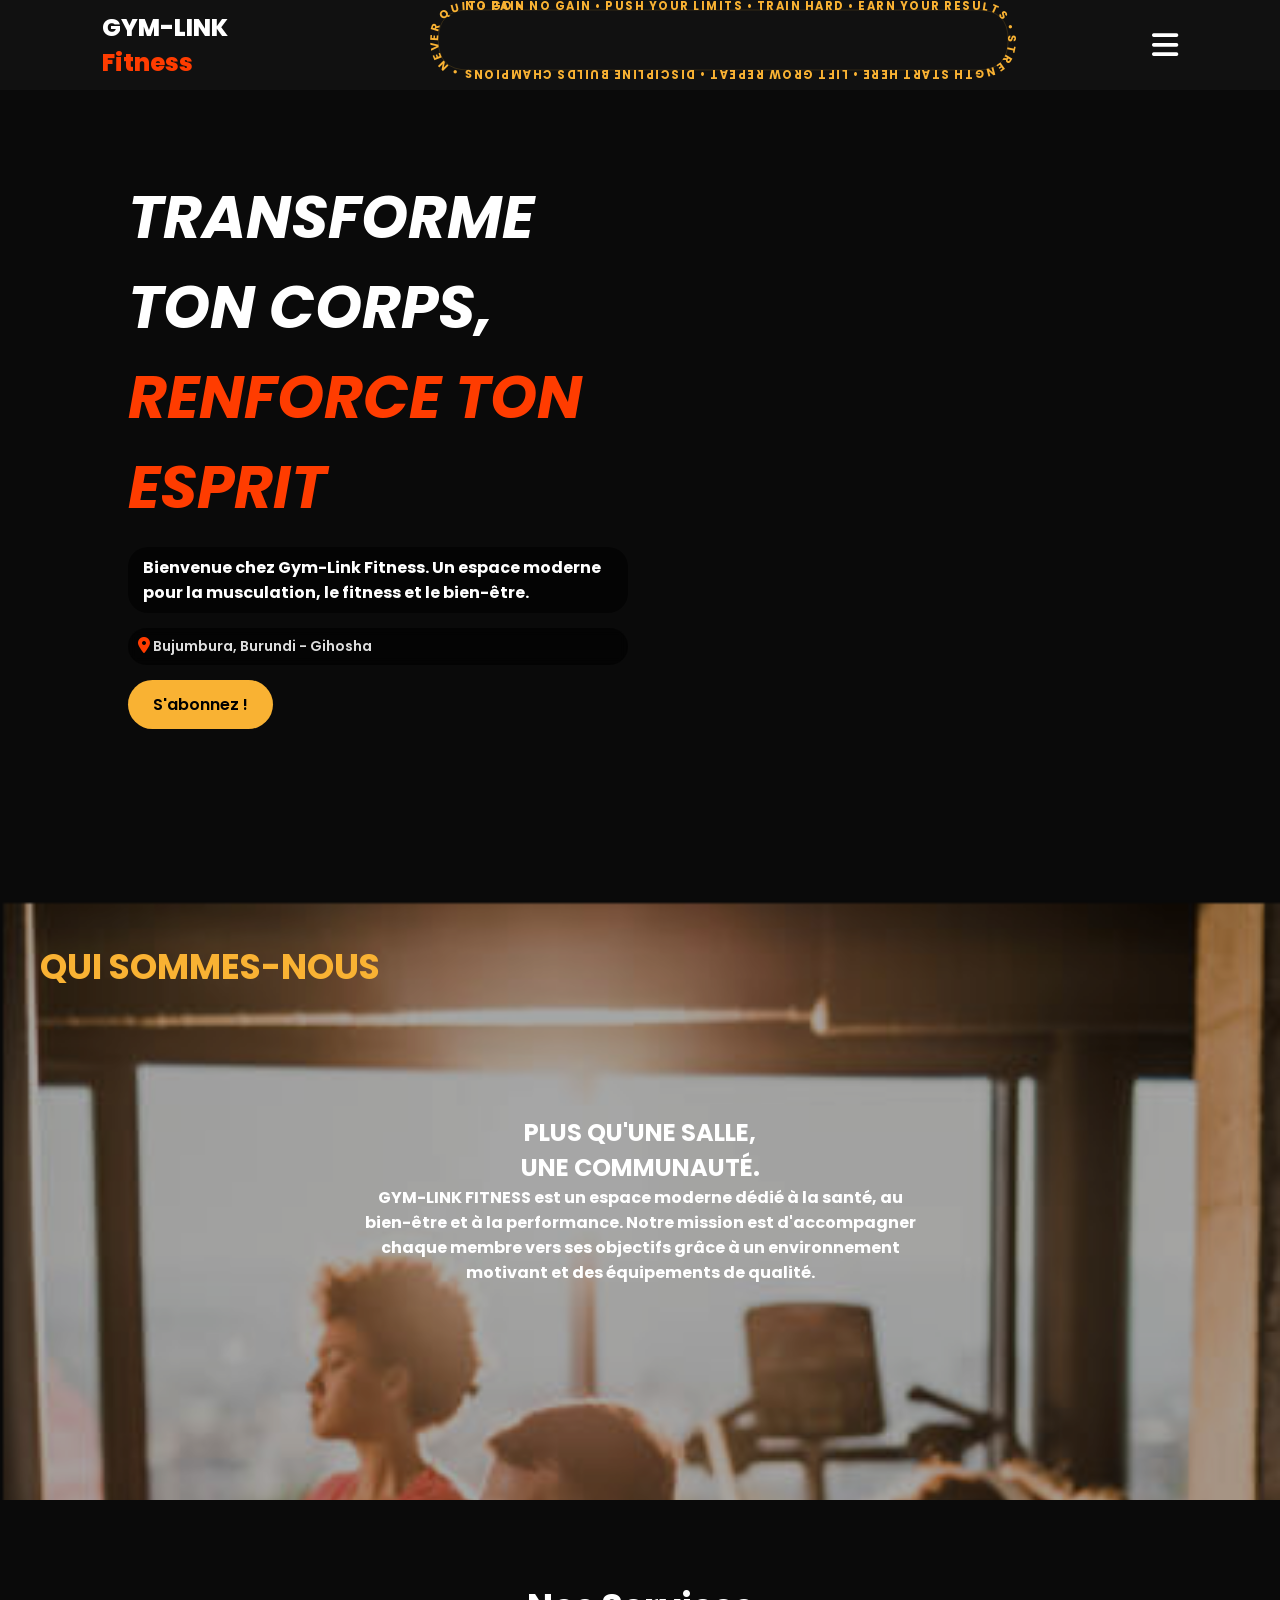
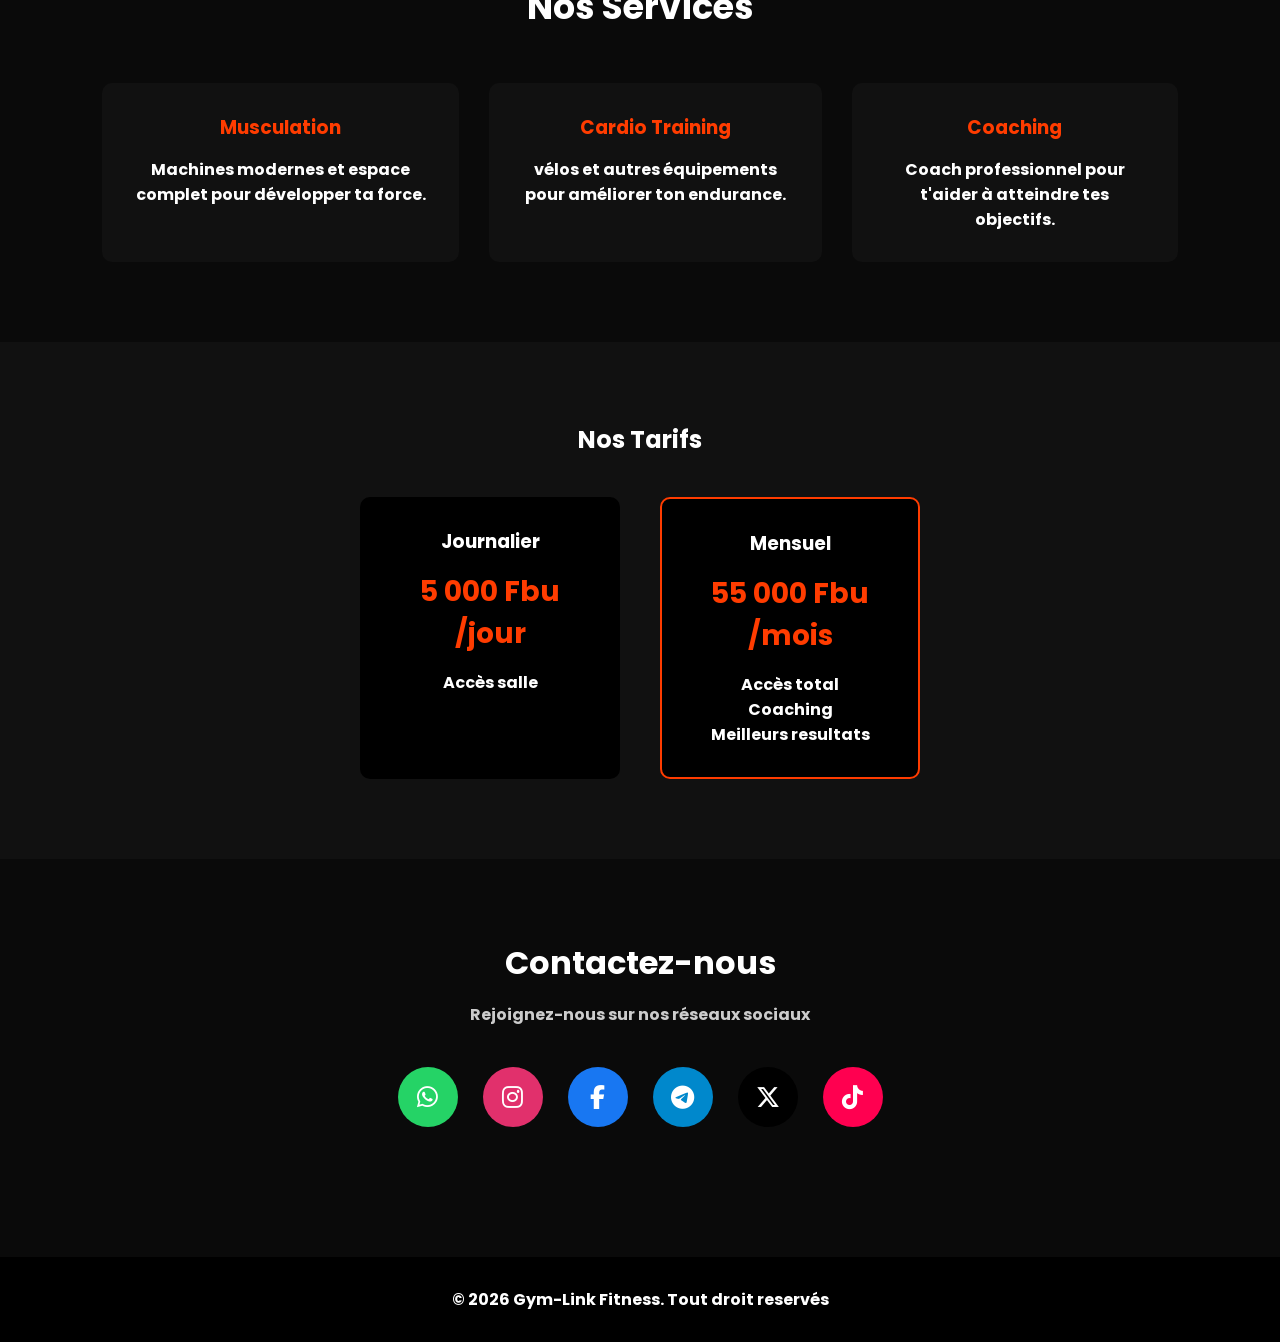
==== commit aa0a7cdf: "mise a jour" ====
--- a/index.html
+++ b/index.html
@@ -108,7 +108,7 @@
 
         <div class="address">
           <a
-            href="https://www.google.com/maps?q=-3.364825, 29.401467"
+            href="https://www.google.com/maps?q=-3.364942,29.403633"
             target="_blank"
             class="location-btn"
           >
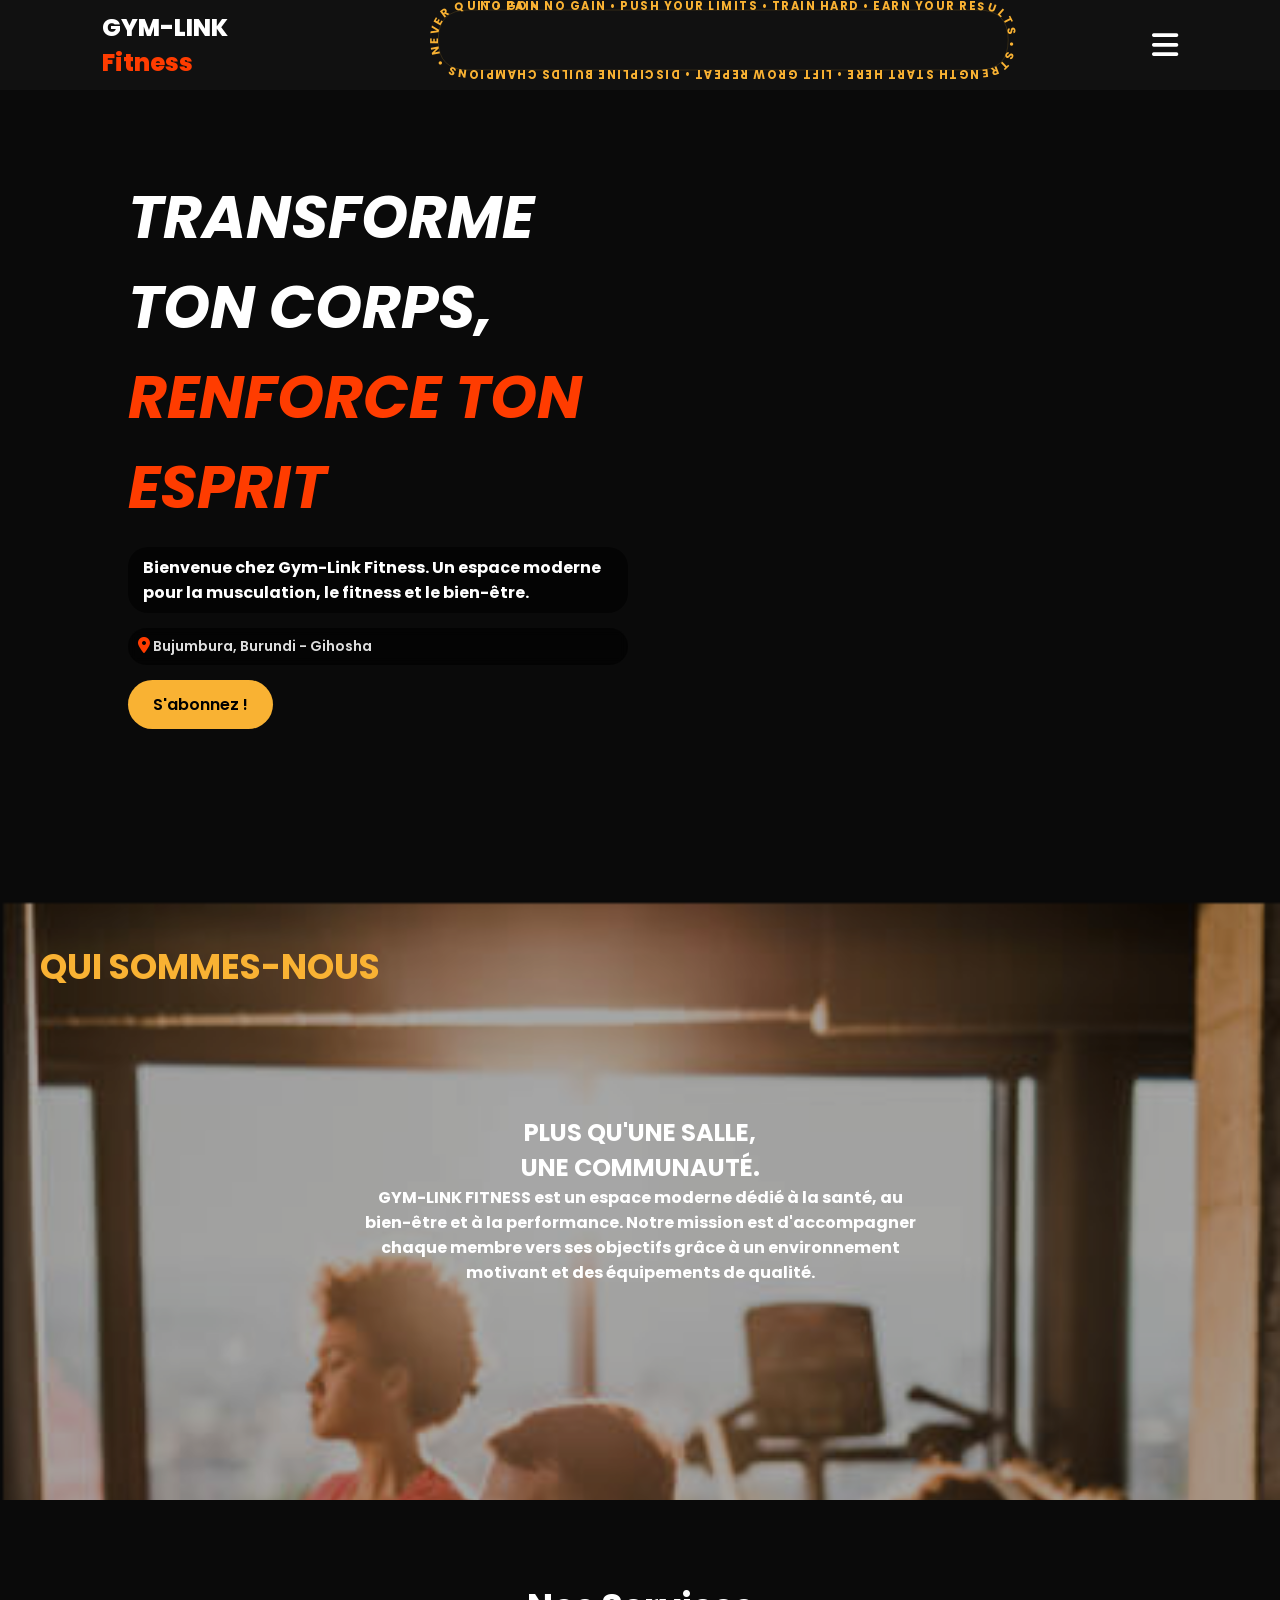
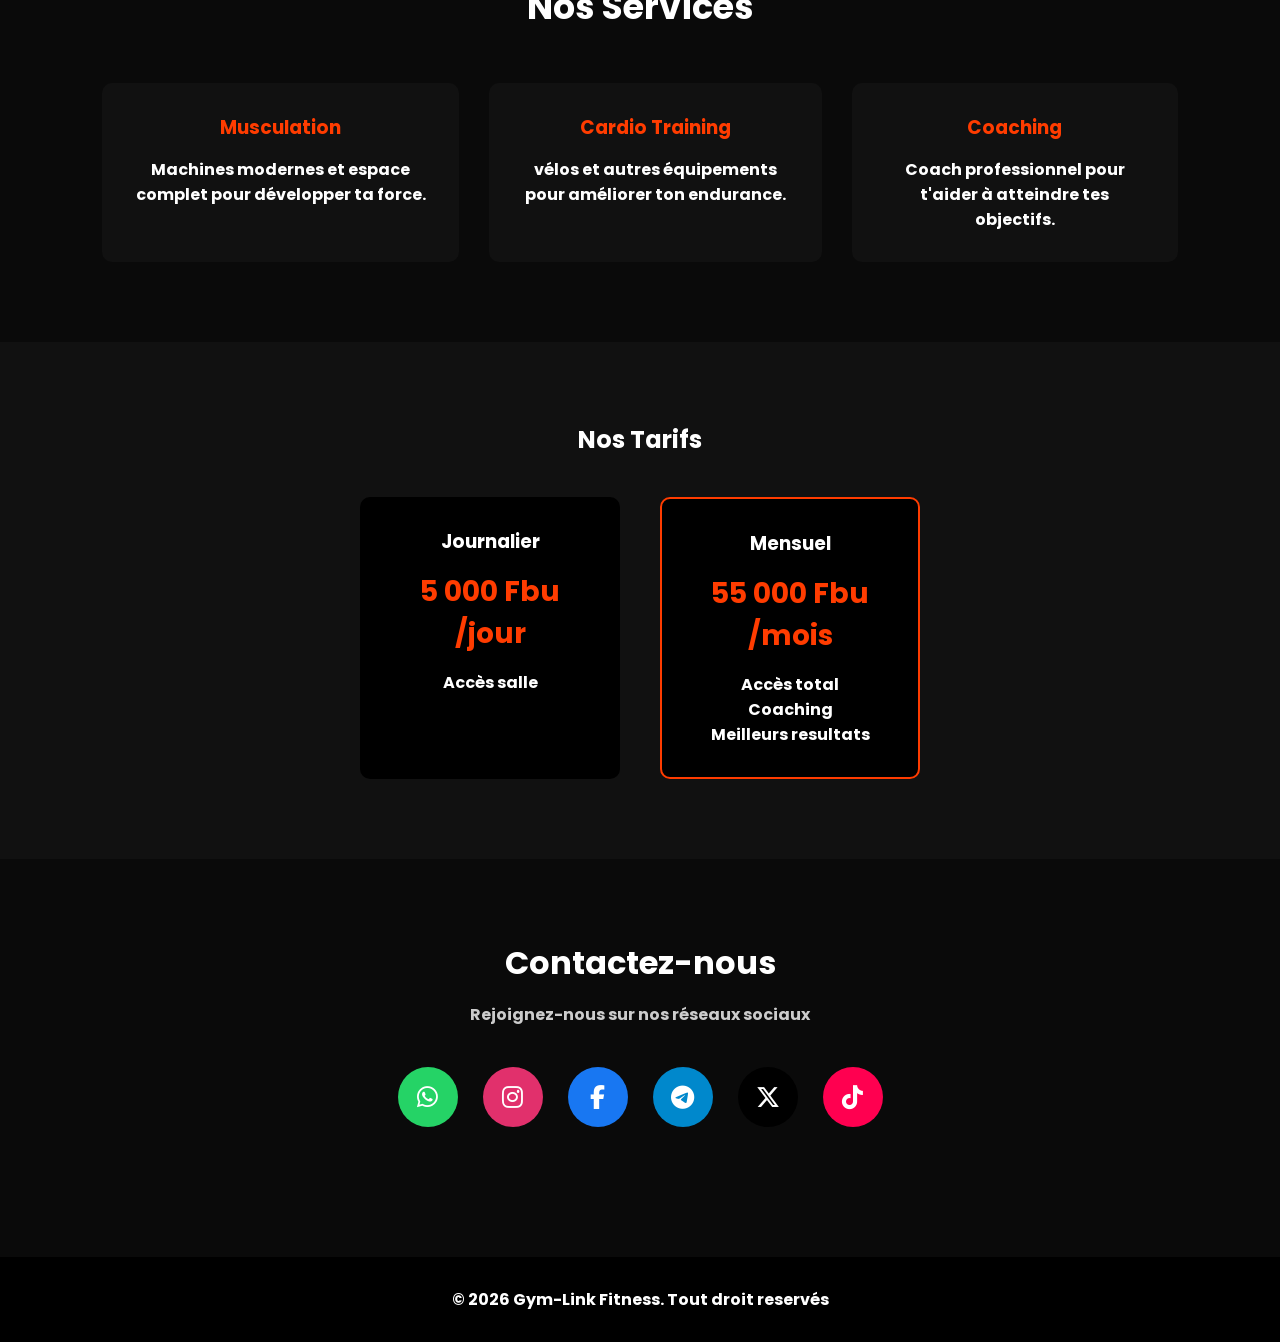
==== commit 61db9058: "mise a jour" ====
--- a/index.html
+++ b/index.html
@@ -108,7 +108,7 @@
 
         <div class="address">
           <a
-            href="https://www.google.com/maps?q=-3.364942,29.403633"
+            href="https://www.google.com/maps?q=-3.364643778079137, 29.403475283844053"
             target="_blank"
             class="location-btn"
           >
@@ -161,31 +161,24 @@
           <div class="about-card">
             <img src="IMAGE/image3quisomme-nous.jpg" alt="" />
             <div class="about-content">
-              <h2 data-key="about-h2d">QUI SOMMES-NOUS</h2>
+              <h2 data-key="about-h2d"></h2>
               <h1 data-key="about-h1d">
-                PLUS QU'UNE SALLE,<br />
-                UNE COMMUNAUTÉ.
+                <br />
               </h1>
 
+              <p data-key="about-par"></p>
+            </div>
+          </div>
+
+          <div class="about-card">
+            <img src="IMAGE/image4quisomme-nous.jpg" alt="" />
+            <div class="about-content">
+              <h2 data-key="about-h2d"></h2>
+              <h1 data-key="about-h1d">
+                <br />
+              </h1>
+
               <p data-key="about-par">
-                GYM-LINK FITNESS est un espace moderne dédié à la santé, au
-                bien-être et à la performance. Notre mission est d'accompagner
-                chaque membre vers ses objectifs grâce à un environnement
-                motivant et des équipements de qualité.
-              </p>
-            </div>
-          </div>
-
-          <div class="about-card">
-            <img src="IMAGE/image4quisomme-nous.jpg" alt="" />
-            <div class="about-content">
-              <h2 data-key="about-h2d">QUI SOMMES-NOUS</h2>
-              <h1 data-key="about-h1d">
-                PLUS QU'UNE SALLE,<br />
-                UNE COMMUNAUTÉ.
-              </h1>
-
-              <p>
                 GYM-LINK FITNESS est un espace moderne dédié à la santé, au
                 bien-être et à la performance. Notre mission est d'accompagner
                 chaque membre vers ses objectifs grâce à un environnement
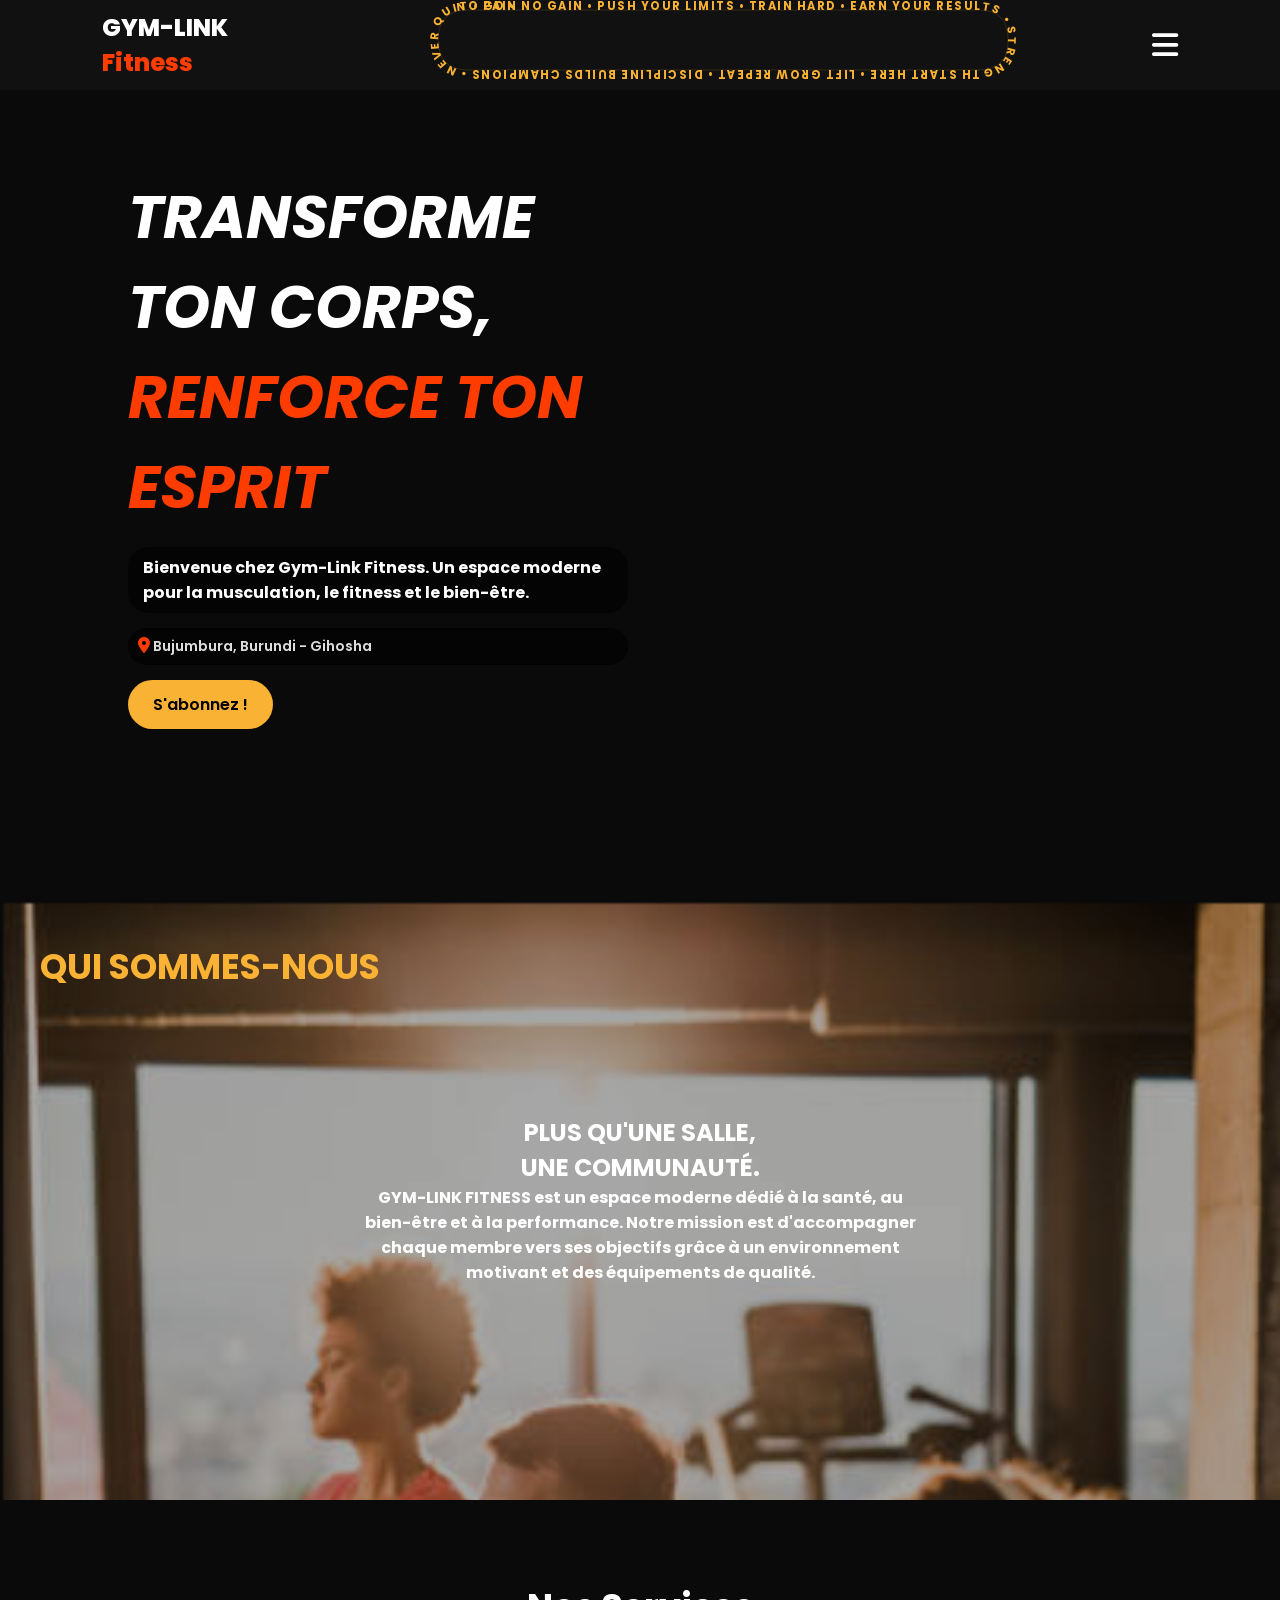
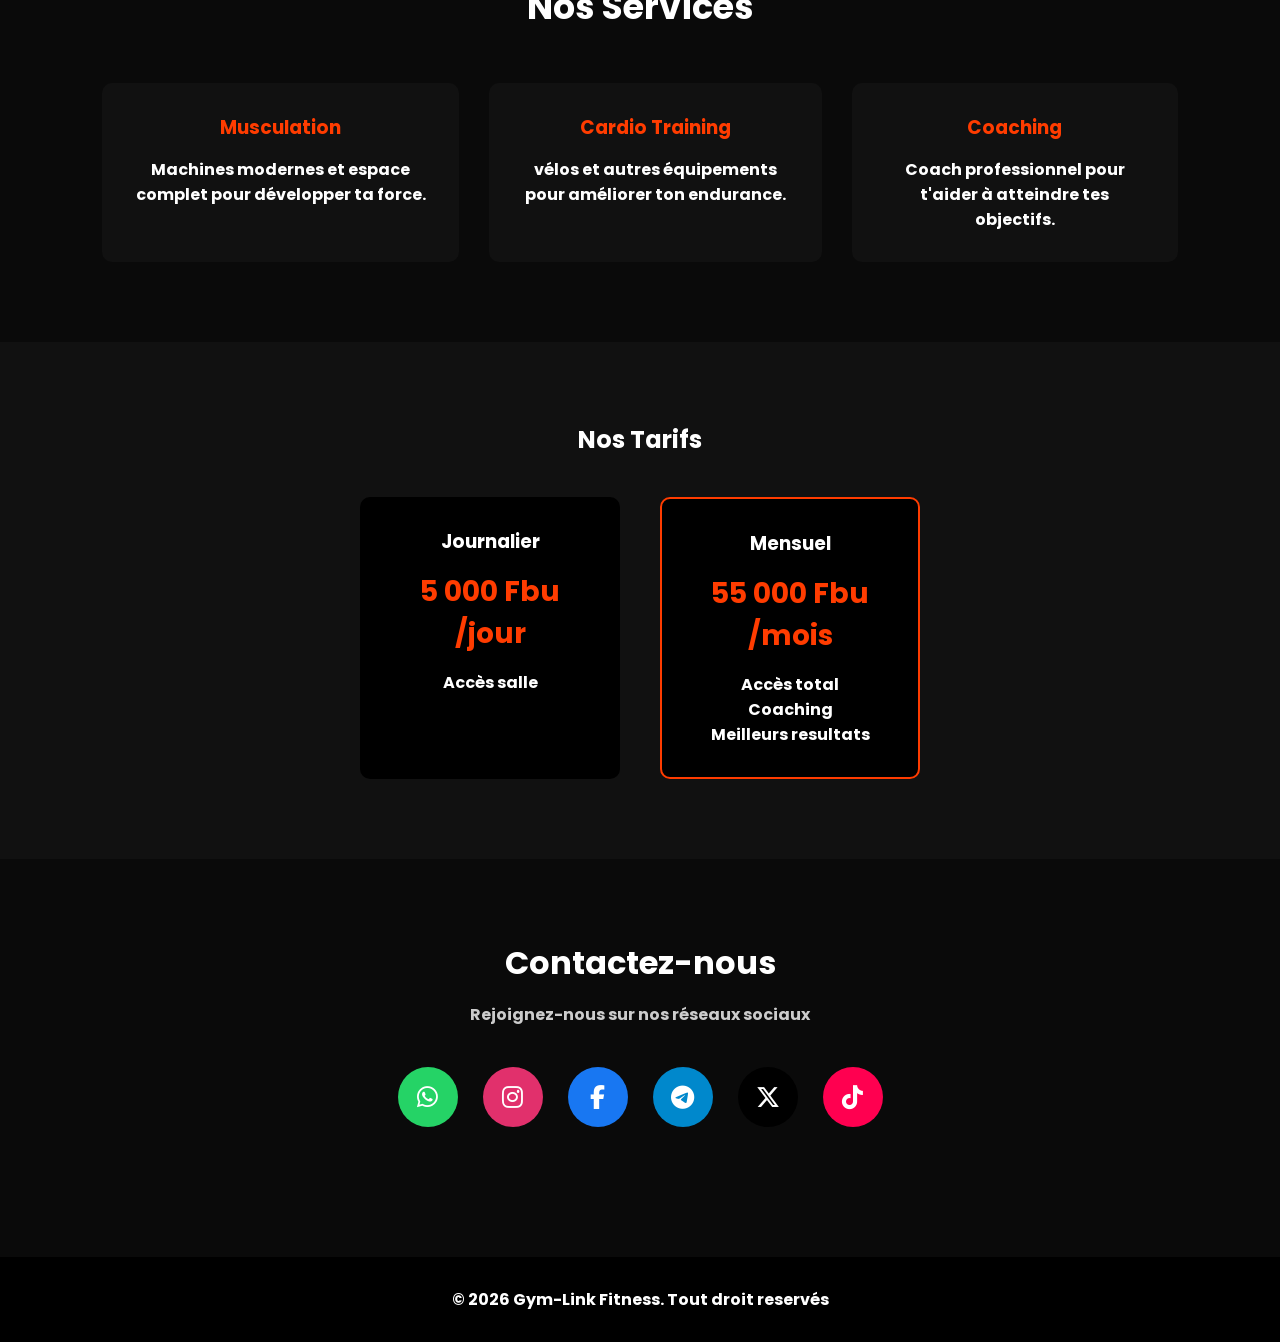
==== commit 0d6e8c71: "mise a jour" ====
--- a/index.html
+++ b/index.html
@@ -108,7 +108,7 @@
 
         <div class="address">
           <a
-            href="https://www.google.com/maps?q=-3.364643778079137, 29.403475283844053"
+            href="https://www.google.com/maps?q=-3.364944, 29.403639"
             target="_blank"
             class="location-btn"
           >
